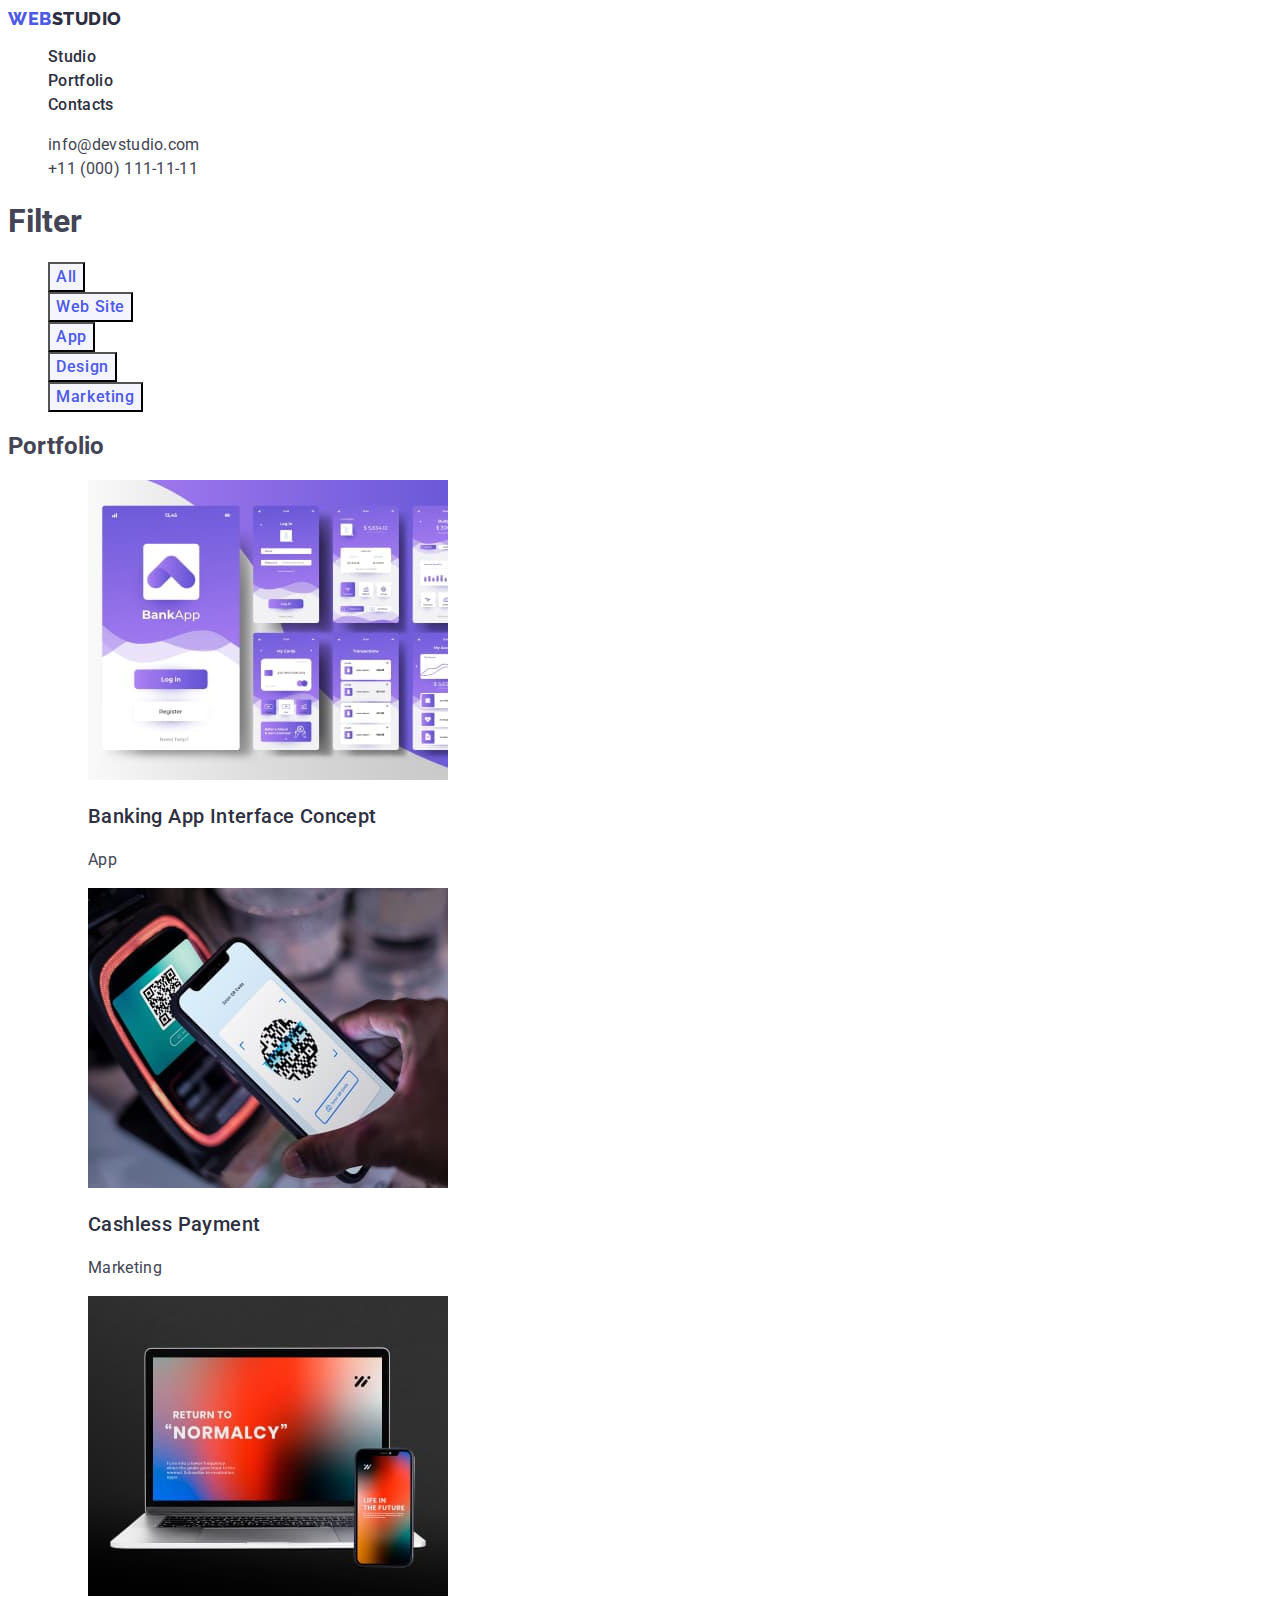
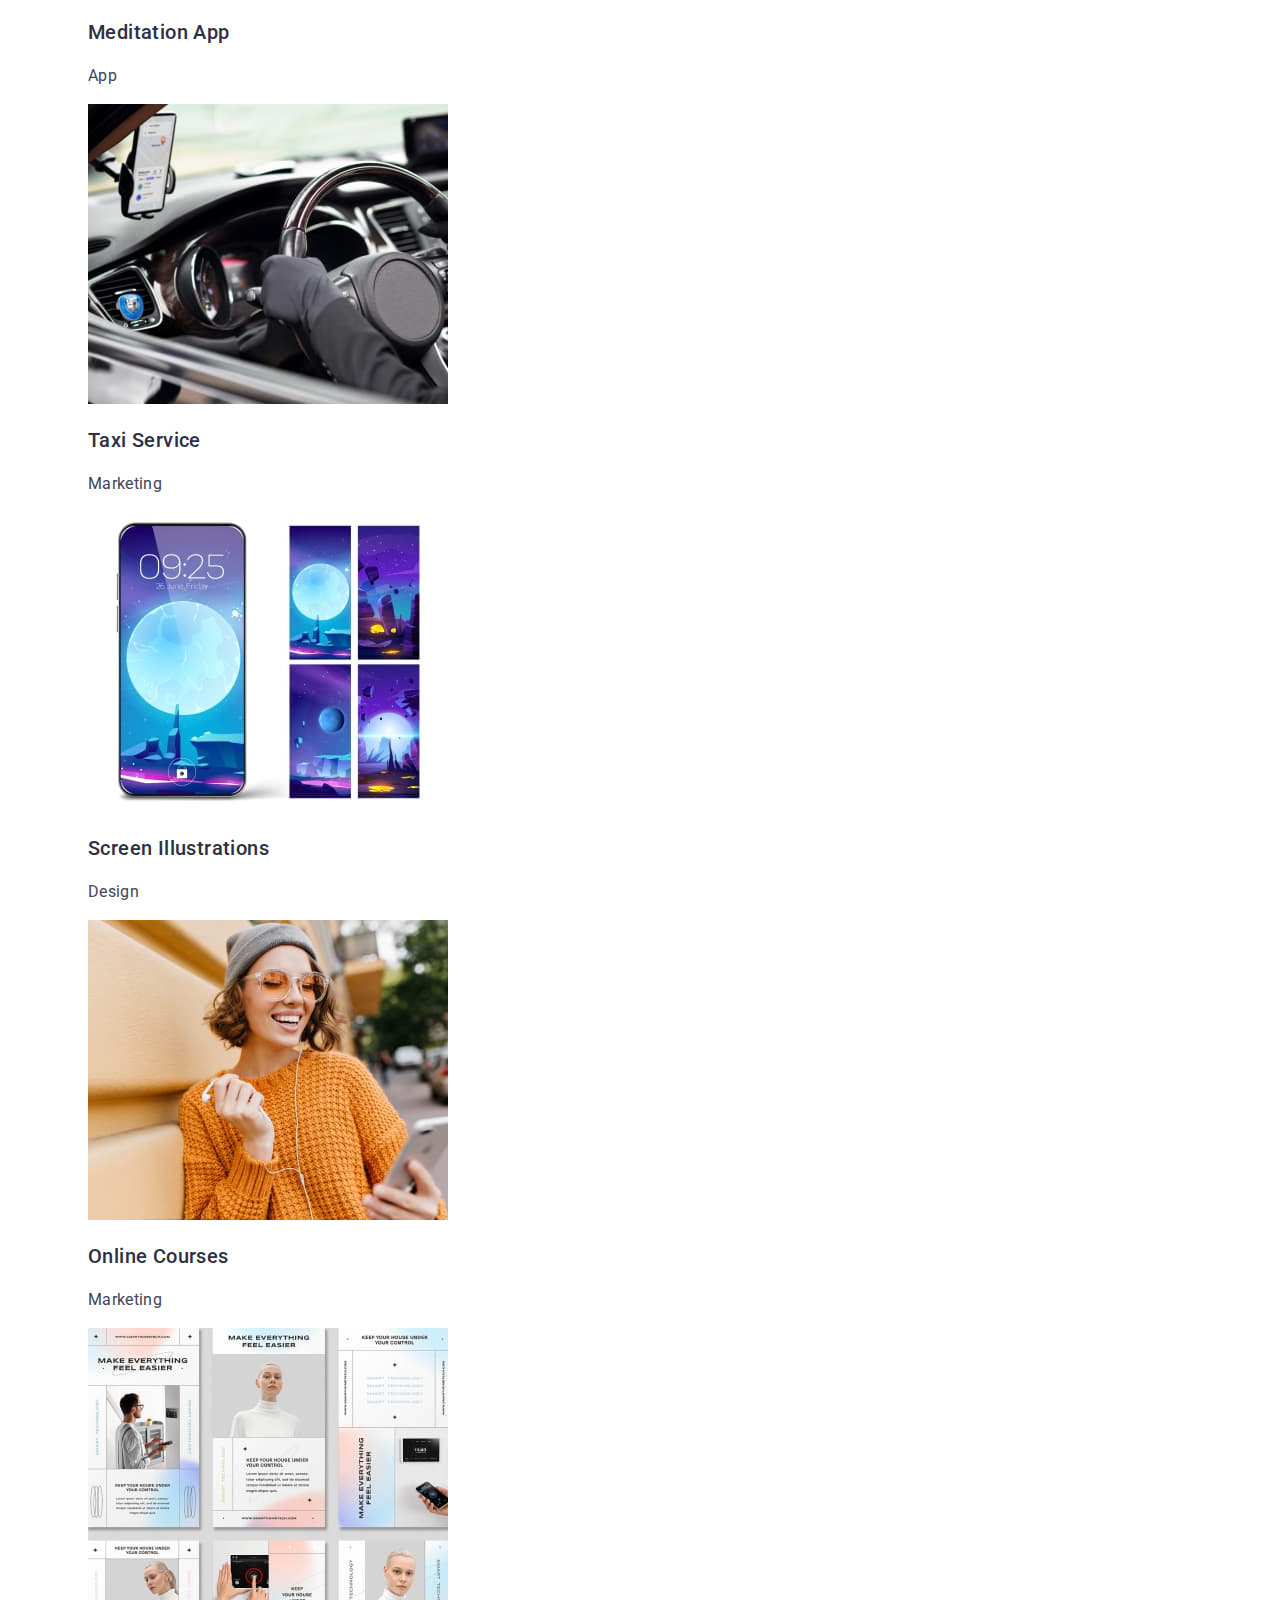
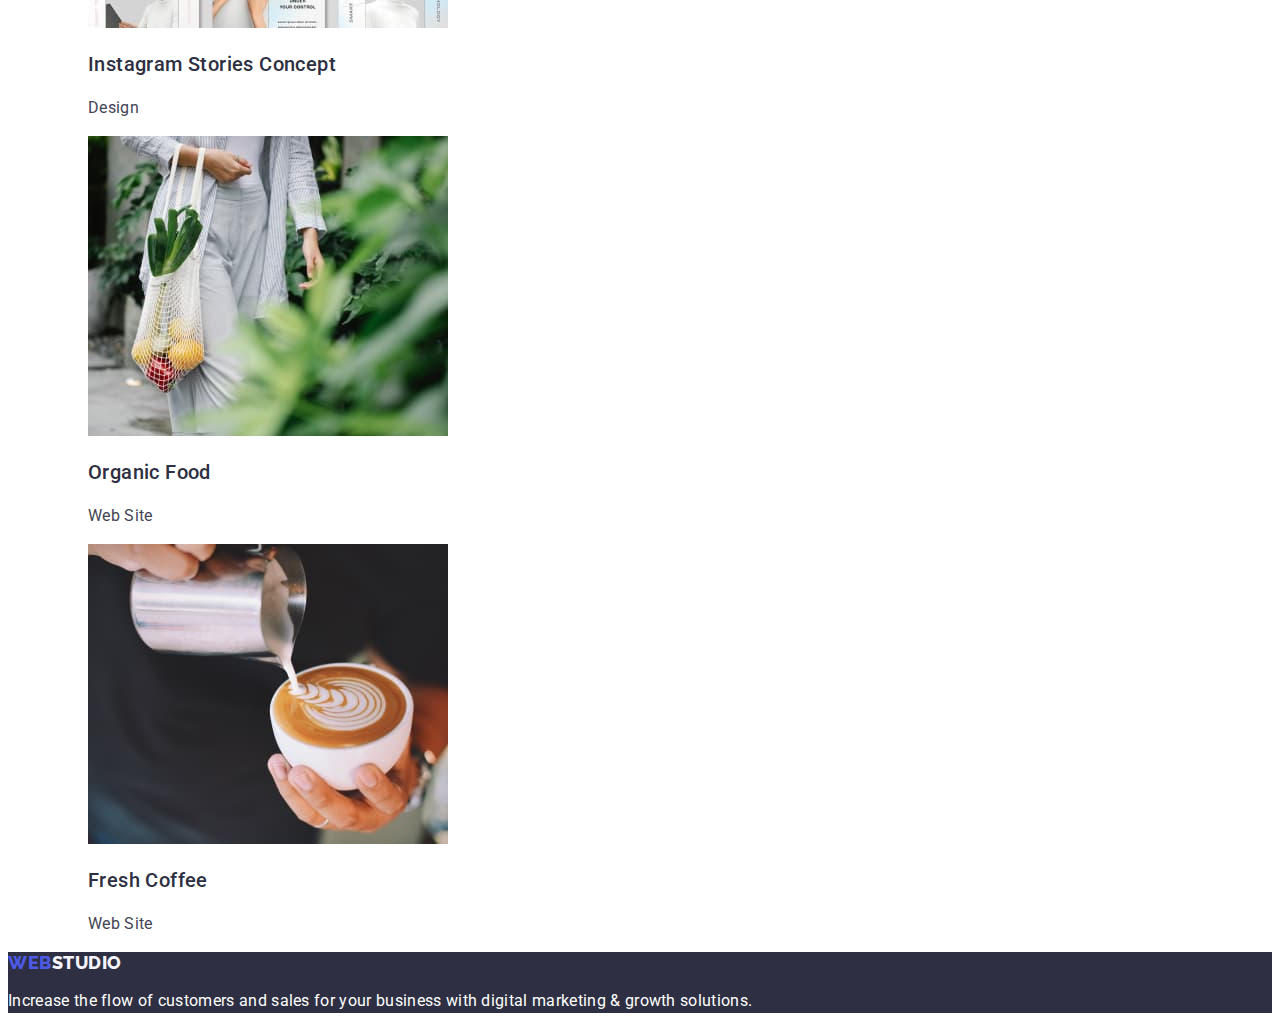
==== portfolio.html @ 5b0dedaa "2023.03.31-2" ====
<!DOCTYPE html>
<html lang="en">
  <head>
    <meta charset="UTF-8" />
    <meta http-equiv="X-UA-Compatible" content="IE=edge" />
    <meta name="viewport" content="width=device-width, initial-scale=1.0" />
    <link rel="preconnect" href="https://fonts.googleapis.com" />
    <link rel="preconnect" href="https://fonts.gstatic.com" crossorigin />
    <link
      href="https://fonts.googleapis.com/css2?family=Raleway:wght@800&family=Roboto:wght@400;500;700&display=swap"
      rel="stylesheet"
    />
    <title>Document</title>
    <link rel="stylesheet" href="./css/styles.css" />
  </head>
  <body>
    <header class="header">
      <nav class="header-nav">
        <a href="./index.html" class="logo-link"
          >Web<span class="hed">Studio</span></a
        >
        <ul class="nav list">
          <li class="nav-item">
            <a class="nav-link" href="./index.html">Studio</a>
          </li>
          <li class="nav-item">
            <a class="nav-link" href="./portfolio.html">Portfolio</a>
          </li>
          <li class="nav-item"><a class="nav-link" href="">Contacts</a></li>
        </ul>
      </nav>
      <address class="contact">
        <ul class="contact list">
          <li class="contact-item">
            <a class="contact-mail" href="mailto:info@devstudio.com"
              >info@devstudio.com</a
            >
          </li>
          <li class="contact-item">
            <a class="contact-tel" href="tel:+110001111111"
              >+11 (000) 111-11-11</a
            >
          </li>
        </ul>
      </address>
    </header>
    <main>
      <!-- Sections Filters -->
      <section class="filter">
        <h1>Filter</h1>
        <ul class="filter list">
          <li class="filter-item">
            <button class="filter-btn" type="button">All</button>
          </li>
          <li class="filter-item">
            <button class="filter-btn" type="button">Web Site</button>
          </li>
          <li class="filter-item">
            <button class="filter-btn" type="button">App</button>
          </li>
          <li class="filter-item">
            <button class="filter-btn" type="button">Design</button>
          </li>
          <li class="filter-item">
            <button class="filter-btn" type="button">Marketing</button>
          </li>
        </ul>
      </section>
      <!-- Portfolio -->
      <section class="pornfolio">
        <h2>Portfolio</h2>
        <ul class="portf list">
          <!-- Row1 -->
          <li class="row">
            <ul class="portf list">
              <li class="row-item">
                <img
                  class="row-pic"
                  src="./images/row1foto1.jpg"
                  alt="Banking App Interface Concept"
                  width="360"
                />
                <h3 class="row-caption">Banking App Interface Concept</h3>
                <p class="row-text">App</p>
              </li>
              <li class="row-item">
                <img
                  class="row-pic"
                  src="./images/row1foto2.jpg"
                  alt="Cashless Payment"
                  width="360"
                />
                <h3 class="row-caption">Cashless Payment</h3>
                <p class="row-text">Marketing</p>
              </li>
              <li class="row-item">
                <img
                  class="row-pic"
                  src="./images/row1foto3.jpg"
                  alt="Meditation App"
                  width="360"
                />
                <h3 class="row-caption">Meditation App</h3>
                <p class="row-text">App</p>
              </li>
            </ul>
          </li>
          <!-- Row2 -->
          <li class="row">
            <ul class="portf list">
              <li class="row-item">
                <img
                  class="row-pic"
                  src="./images/row2foto1.jpg"
                  alt="Taxi Service"
                  width="360"
                />
                <h3 class="row-caption">Taxi Service</h3>
                <p class="row-text">Marketing</p>
              </li>
              <li class="row-item">
                <img
                  class="row-pic"
                  src="./images/row2foto2.jpg"
                  alt="Screen Illustrations"
                  width="360"
                />
                <h3 class="row-caption">Screen Illustrations</h3>
                <p class="row-text">Design</p>
              </li>
              <li class="row-item">
                <img
                  class="row-pic"
                  src="./images/row2foto3.jpg"
                  alt="Online Courses"
                  width="360"
                />
                <h3 class="row-caption">Online Courses</h3>
                <p class="row-text">Marketing</p>
              </li>
            </ul>
          </li>
          <!-- Row3 -->
          <li class="row">
            <ul class="portf list">
              <li class="row-item">
                <img
                  class="row-pic"
                  src="./images/row3foto1.jpg"
                  alt="Instagram Stories Concept"
                  width="360"
                />
                <h3 class="row-caption">Instagram Stories Concept</h3>
                <p class="row-text">Design</p>
              </li>
              <li class="row-item">
                <img
                  class="row-pic"
                  src="./images/row3foto2.jpg"
                  alt="Organic Food"
                  width="360"
                />
                <h3 class="row-caption">Organic Food</h3>
                <p class="row-text">Web Site</p>
              </li>
              <li class="row-item">
                <img
                  class="row-pic"
                  src="./images/row3foto3.jpg"
                  alt="Fresh Coffee"
                  width="360"
                />
                <h3 class="row-caption">Fresh Coffee</h3>
                <p class="row-text">Web Site</p>
              </li>
            </ul>
          </li>
        </ul>
      </section>
    </main>
    <footer class="footer">
      <a href="./index.html" class="logo-link"
        >Web<span class="fot">Studio</span></a
      >
      <p class="foot-text">
        Increase the flow of customers and sales for your business with digital
        marketing & growth solutions.
      </p>
    </footer>
  </body>
</html>
---- css/styles.css ----
/* Basics */
:root {
  --color-iris: #4d5ae5;
  --color-ocean: #404bbf;
  --color-navy-blue: #2e2f42;
  --color-green: #31d0aa;
  --color-slate: #434455;
  --color-light-slate: #8e8f99;
  --color-cornflower: #e7e9fc;
  --color-cloud: #f4f4fd;
  --color-navy-blue-modal: #2e2f42;
  --color-grey: #2e2f42;
  --color-white: #ffffff;
  --color-dairy: #fcfcfc;
}
body {
  font-family: 'Roboto', 'Raleway', sans-serif;
  font-style: normal;
  color: var(--color-slate);
}
.list {
  list-style: none;
}
.logo-link {
  font-family: 'Raleway';
  font-weight: 800;
  font-size: 18px;
  line-height: 1.17;
  display: flex;
  align-items: center;
  letter-spacing: 0.03em;
  text-transform: uppercase;
  text-decoration: none;
  color: var(--color-iris);
}
.main-page {
}
/* Header */
.header {
}
.header-nav {
}
.hed {
  color: var(--color-navy-blue);
}
.nav {
}
.nav-item {
}
.nav-link {
  font-weight: 500;
  font-size: 16px;
  line-height: 1.5;
  letter-spacing: 0.02em;
  color: var(--color-navy-blue);
  text-decoration: none;
}
.nav-link:hover,
.nav-link:focus {
  color: var(--color-iris);
}
.contact {
}
.contact {
}
.contact-item {
}
.contact-mail {
  font-style: normal;
  font-weight: 400;
  font-size: 16px;
  line-height: 1.5;
  letter-spacing: 0.02em;
  color: var(--color-slate);
  text-decoration: none;
}
.contact-mail:hover,
.contact-mail:focus {
  color: var(--color-iris);
}
.contact-tel {
  font-style: normal;
  font-weight: 400;
  font-size: 16px;
  line-height: 1.5;
  letter-spacing: 0.02em;
  color: var(--color-slate);
  text-decoration: none;
}
.contact-tel:hover,
.contact-tel:focus {
  color: var(--color-ocean);
}
/* Hero section */
.hero {
  background: var(--color-grey);
}
.hero-title {
  font-weight: 700;
  font-size: 56px;
  line-height: 1.07;
  text-align: center;
  letter-spacing: 0.02em;
  color: var(--color-white);
}
.hero-btn {
  font-family: 'Roboto';
  font-weight: 500;
  font-size: 16px;
  line-height: 24px;
  display: flex;
  align-items: center;
  letter-spacing: 0.04em;
  background: var(--color-iris);
  color: var(--color-white);
  cursor: pointer;
}
.hero-btn:hover,
.hero-btn:focus {
  background: var(--color-ocean);
  color: var(--color-white);
}
/* Professional Sectoin */
.prof {
}
.prof-title {
}
.prof {
}
.prof-item {
}
.prof-caption {
  font-weight: 500;
  font-size: 20px;
  line-height: 1.2;
  letter-spacing: 0.02em;
  color: var(--color-grey);
}
.prof-text {
  font-weight: 400;
  font-size: 16px;
  line-height: 1.5;
  letter-spacing: 0.02em;
}
/* Product Sectiont */
.prod {
}
.prod-title {
  font-weight: 700;
  font-size: 36px;
  line-height: 1.11;
  text-align: center;
  letter-spacing: 0.02em;
  text-transform: capitalize;
  color: var(--color-grey);
}
.prod {
}
.prod-item {
}
.prod-pic {
}
/* Team Section */
.team {
  background: var(--color-cloud);
}
.team-title {
  font-weight: 700;
  font-size: 36px;
  line-height: 1.11;
  text-align: center;
  letter-spacing: 0.02em;
  text-transform: capitalize;
  color: var(--color-grey);
}
.team {
}
.team-item {
}
.team-pic {
}
.team-caption {
  font-weight: 500;
  font-size: 20px;
  line-height: 1.2;
  text-align: center;
  letter-spacing: 0.02em;
  color: var(--color-navy-blue);
}
.team-text {
  font-weight: 400;
  font-size: 16px;
  line-height: 1.5;
  text-align: center;
  letter-spacing: 0.02em;
}
/* Footer */
.footer {
  background: var(--color-navy-blue);
}
.fot {
  color: var(--color-cloud);
}
.foot-text {
  font-weight: 400;
  font-size: 16px;
  line-height: 1.5;
  letter-spacing: 0.02em;
  color: var(--color-white);
}
/* Filter */
.filter {
}
.filter {
}
.filter-item {
}
.filter-btn {
  font-family: 'Roboto';
  background: var(--color-cloud);
  font-weight: 500;
  font-size: 16px;
  line-height: 1.5;
  display: flex;
  align-items: center;
  text-align: center;
  letter-spacing: 0.04em;
  color: var(--color-iris);
  cursor: pointer;
}
.filter-btn:hover,
.filter-btn:focus {
  background: var(--color-ocean);
  color: var(--color-white);
}
/* Portfolio */
.pornfolio {
}
.portf {
}
.row {
}
.row-item {
}
.row-pic {
}
.row-caption {
  font-weight: 500;
  font-size: 20px;
  line-height: 1.2;
  letter-spacing: 0.02em;
  color: var(--color-grey);
}
.row-text {
  font-weight: 400;
  font-size: 16px;
  line-height: 1.5;
  letter-spacing: 0.02em;
  color: var(--color-slate);
}
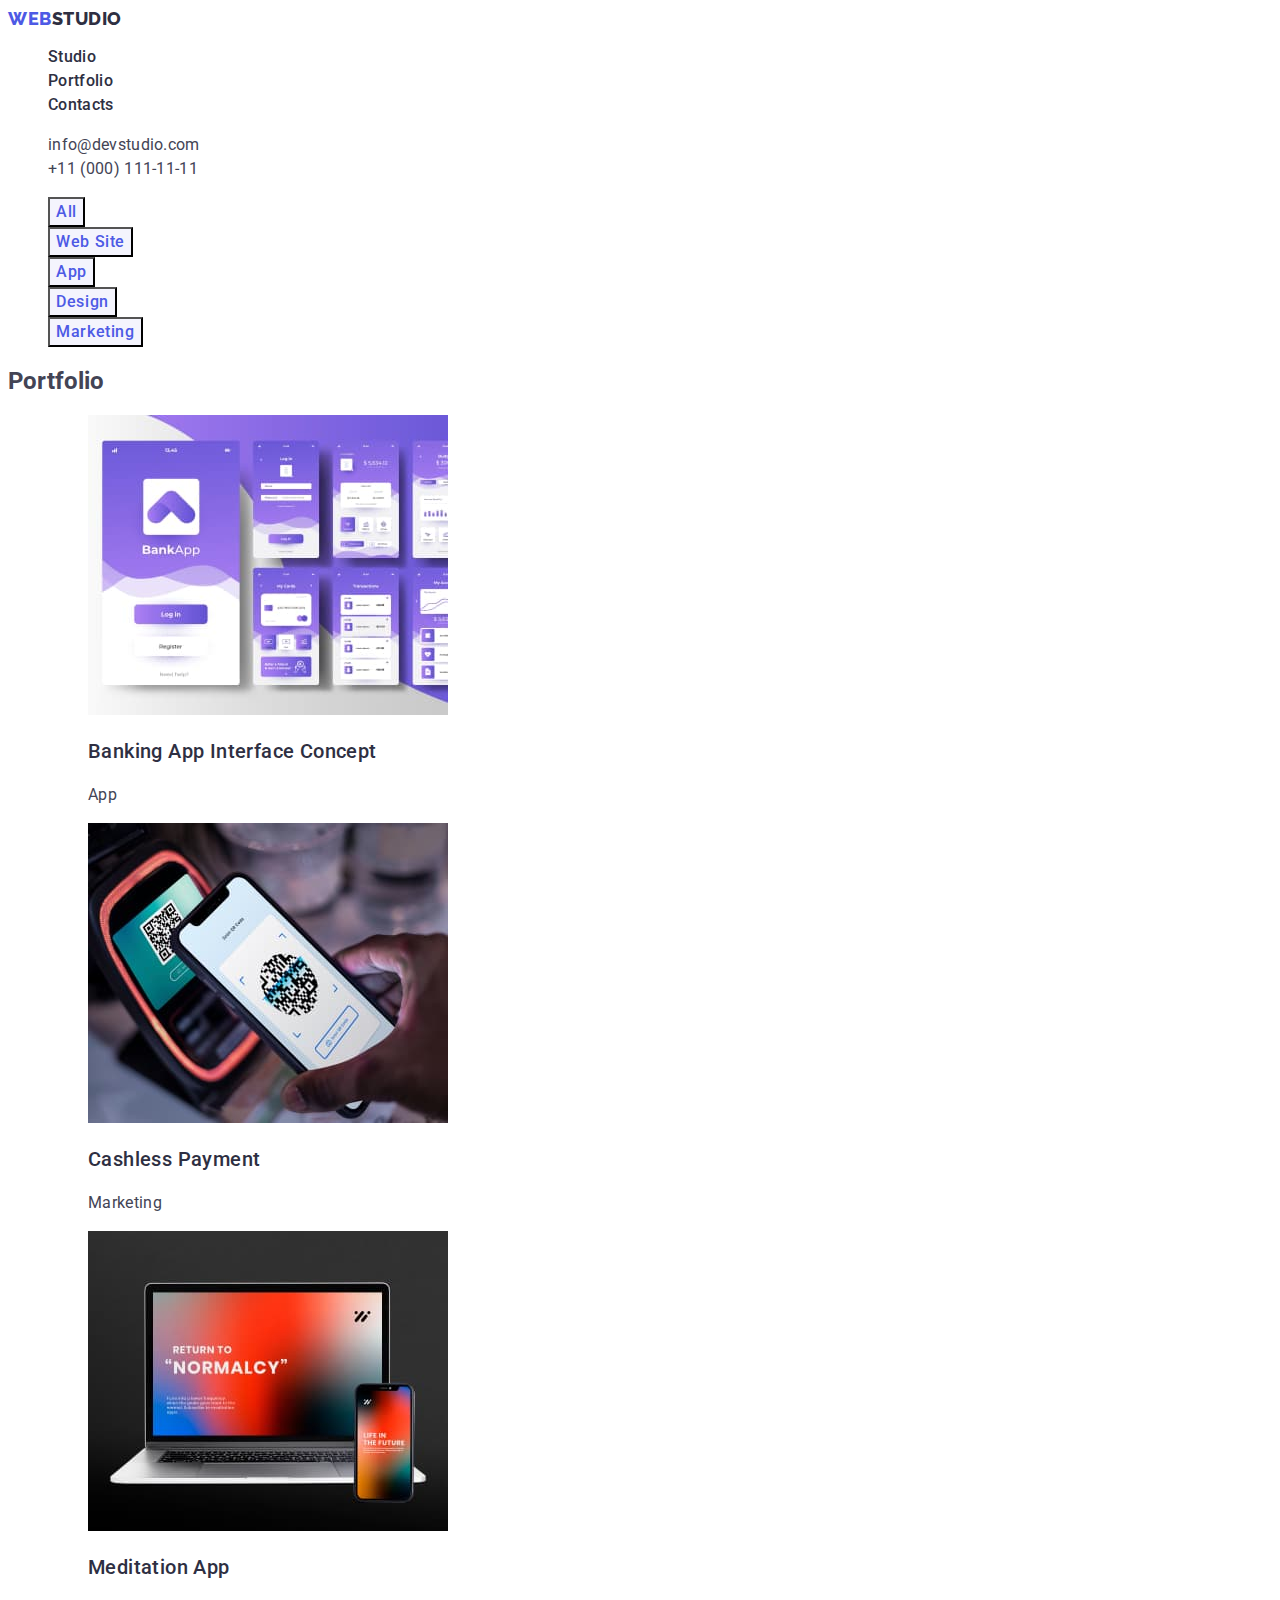
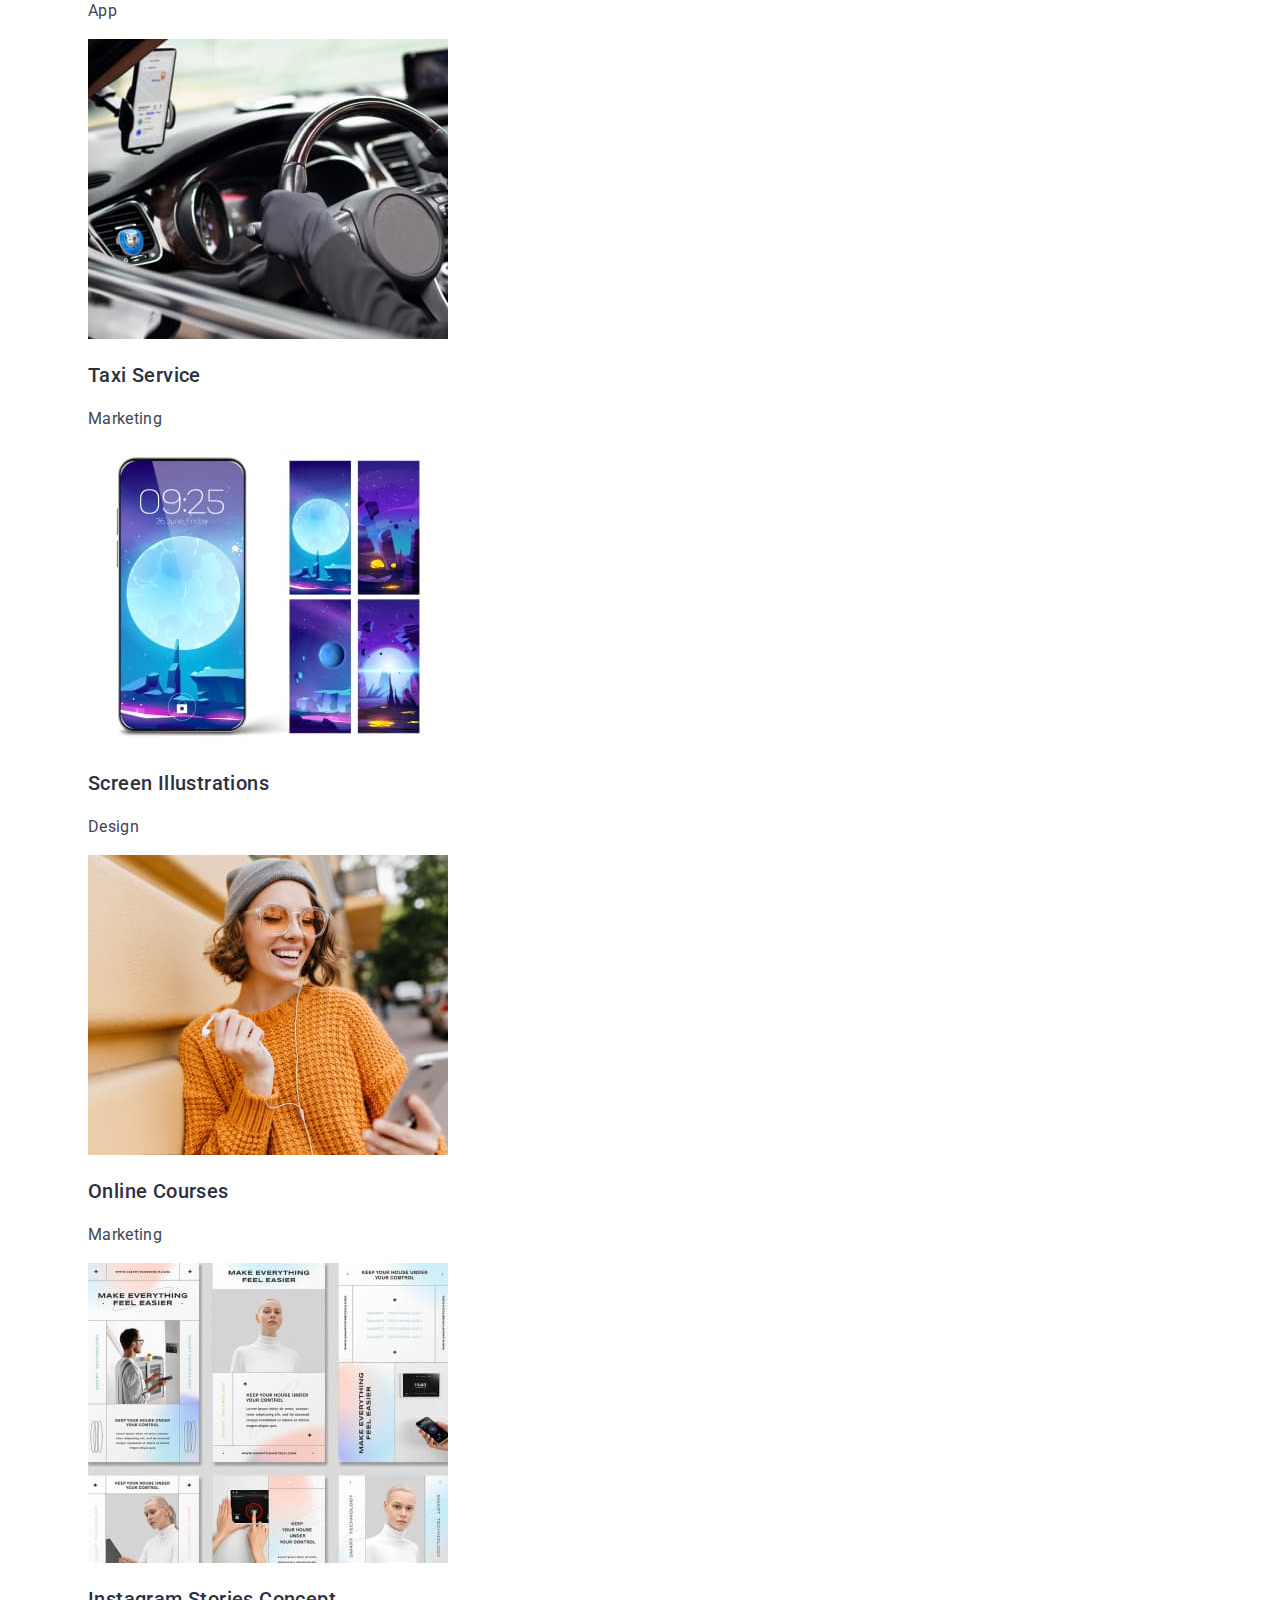
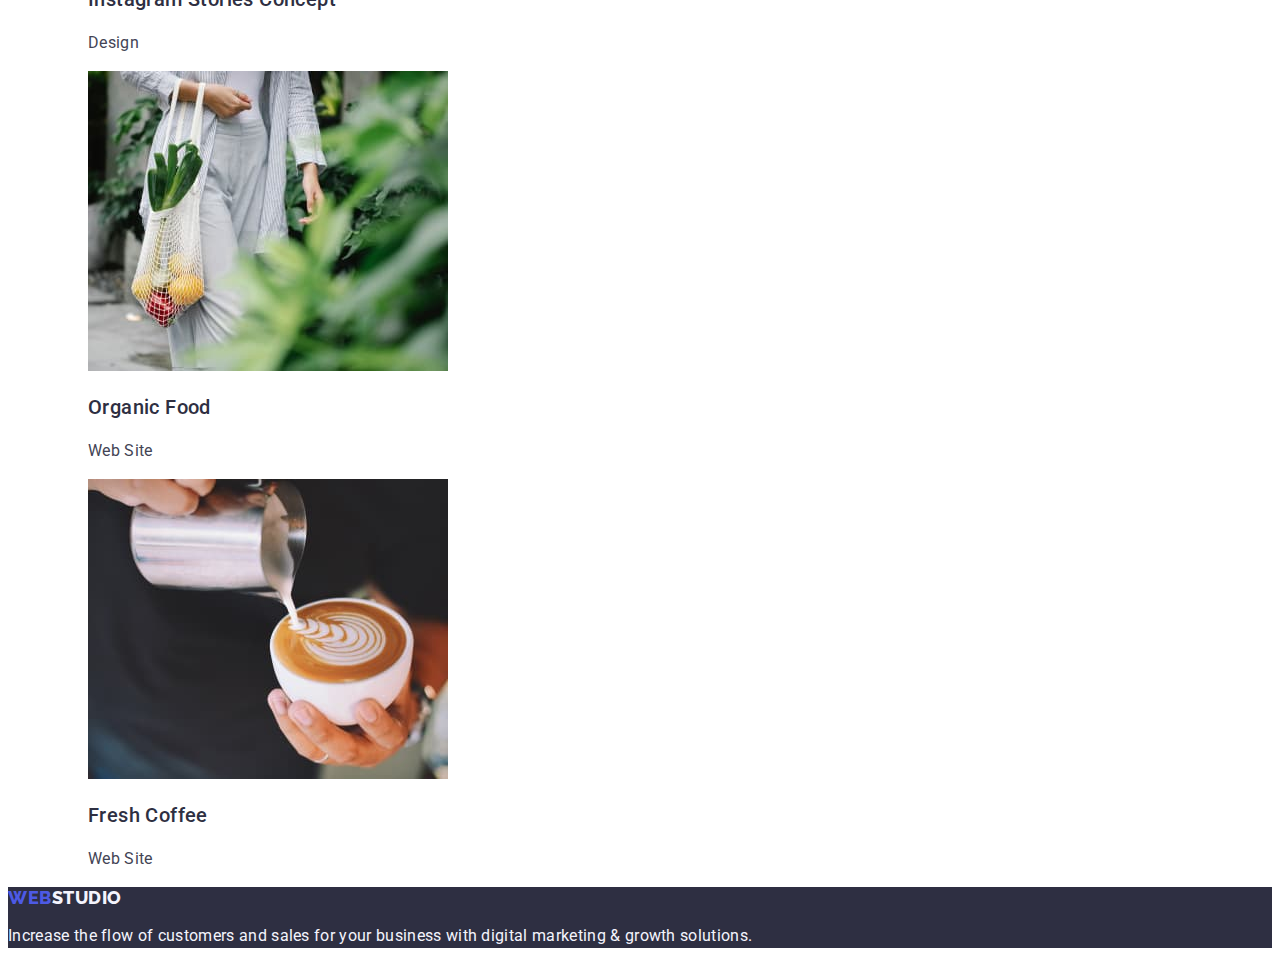
==== commit e76cc16f: "2023.03.31-4" ====
--- a/portfolio.html
+++ b/portfolio.html
@@ -16,28 +16,30 @@
   <body>
     <header class="header">
       <nav class="header-nav">
-        <a href="./index.html" class="logo-link"
+        <a href="./index.html" class="logo-brend link"
           >Web<span class="hed">Studio</span></a
         >
         <ul class="nav list">
           <li class="nav-item">
-            <a class="nav-link" href="./index.html">Studio</a>
+            <a class="nav-page link" href="./index.html">Studio</a>
           </li>
           <li class="nav-item">
-            <a class="nav-link" href="./portfolio.html">Portfolio</a>
+            <a class="nav-page link" href="./portfolio.html">Portfolio</a>
           </li>
-          <li class="nav-item"><a class="nav-link" href="">Contacts</a></li>
+          <li class="nav-item">
+            <a class="nav-page link" href="">Contacts</a>
+          </li>
         </ul>
       </nav>
       <address class="contact">
         <ul class="contact list">
           <li class="contact-item">
-            <a class="contact-mail" href="mailto:info@devstudio.com"
+            <a class="contact-nav link" href="mailto:info@devstudio.com"
               >info@devstudio.com</a
             >
           </li>
           <li class="contact-item">
-            <a class="contact-tel" href="tel:+110001111111"
+            <a class="contact-nav link" href="tel:+110001111111"
               >+11 (000) 111-11-11</a
             >
           </li>
@@ -47,7 +49,7 @@
     <main>
       <!-- Sections Filters -->
       <section class="filter">
-        <h1>Filter</h1>
+        <h1 hidden>Filter</h1>
         <ul class="filter list">
           <li class="filter-item">
             <button class="filter-btn" type="button">All</button>
@@ -179,7 +181,7 @@
       </section>
     </main>
     <footer class="footer">
-      <a href="./index.html" class="logo-link"
+      <a href="./index.html" class="logo-brend link"
         >Web<span class="fot">Studio</span></a
       >
       <p class="foot-text">
--- a/css/styles.css
+++ b/css/styles.css
@@ -12,86 +12,67 @@
   --color-grey: #2e2f42;
   --color-white: #ffffff;
   --color-dairy: #fcfcfc;
+  --font-family: 'Raleway', sans-serif;
+  --font-family: 'Roboto', sans-serif;
 }
 body {
-  font-family: 'Roboto', 'Raleway', sans-serif;
-  font-style: normal;
+  font-family: 'Roboto', sans-serif;
+  font-style: normal;
+  background-color: var(--color-white);
   color: var(--color-slate);
 }
 .list {
   list-style: none;
 }
-.logo-link {
+.link {
+  text-decoration: none;
+}
+.underline {
+  font-style: normal;
+}
+.logo-brend {
   font-family: 'Raleway';
+  font-style: normal;
   font-weight: 800;
   font-size: 18px;
   line-height: 1.17;
-  display: flex;
   align-items: center;
   letter-spacing: 0.03em;
+  display: flex;
   text-transform: uppercase;
-  text-decoration: none;
-  color: var(--color-iris);
-}
-.main-page {
-}
-/* Header */
-.header {
-}
-.header-nav {
+  color: var(--color-iris);
 }
 .hed {
   color: var(--color-navy-blue);
 }
-.nav {
-}
-.nav-item {
-}
-.nav-link {
-  font-weight: 500;
-  font-size: 16px;
-  line-height: 1.5;
-  letter-spacing: 0.02em;
-  color: var(--color-navy-blue);
-  text-decoration: none;
-}
-.nav-link:hover,
-.nav-link:focus {
-  color: var(--color-iris);
-}
-.contact {
-}
-.contact {
-}
-.contact-item {
-}
-.contact-mail {
-  font-style: normal;
-  font-weight: 400;
-  font-size: 16px;
-  line-height: 1.5;
-  letter-spacing: 0.02em;
-  color: var(--color-slate);
-  text-decoration: none;
-}
-.contact-mail:hover,
-.contact-mail:focus {
-  color: var(--color-iris);
-}
-.contact-tel {
-  font-style: normal;
-  font-weight: 400;
-  font-size: 16px;
-  line-height: 1.5;
-  letter-spacing: 0.02em;
-  color: var(--color-slate);
-  text-decoration: none;
-}
-.contact-tel:hover,
-.contact-tel:focus {
-  color: var(--color-ocean);
-}
-/* Hero section */
+.nav-page {
+  font-weight: 500;
+  font-size: 16px;
+  line-height: 1.5;
+  letter-spacing: 0.02em;
+  color: var(--color-navy-blue);
+}
+.nav-page:hover {
+  color: var(--color-ocean);
+}
+.nav-page:focus {
+  color: var(--color-ocean);
+}
+.contact-nav {
+  font-style: normal;
+  font-weight: 400;
+  font-size: 16px;
+  line-height: 1.5;
+  letter-spacing: 0.02em;
+  color: var(--color-slate);
+}
+.contact-nav:hover {
+  color: var(--color-ocean);
+}
+.contact-nav:focus {
+  color: var(--color-ocean);
+}
+/* S1 Hero section */
 .hero {
   background: var(--color-grey);
 }
@@ -104,11 +85,10 @@
   color: var(--color-white);
 }
 .hero-btn {
-  font-family: 'Roboto';
+  font-family: 'Roboto', sans-serif;
   font-weight: 500;
   font-size: 16px;
   line-height: 24px;
-  display: flex;
   align-items: center;
   letter-spacing: 0.04em;
   background: var(--color-iris);
@@ -120,29 +100,22 @@
   background: var(--color-ocean);
   color: var(--color-white);
 }
-/* Professional Sectoin */
-.prof {
-}
-.prof-title {
-}
-.prof {
-}
-.prof-item {
-}
+/* S2 Professional Sectoin */
 .prof-caption {
   font-weight: 500;
   font-size: 20px;
   line-height: 1.2;
   letter-spacing: 0.02em;
-  color: var(--color-grey);
+  color: var(--color-navy-blue);
 }
 .prof-text {
   font-weight: 400;
   font-size: 16px;
   line-height: 1.5;
   letter-spacing: 0.02em;
-}
-/* Product Sectiont */
+  color: var(--color-slate);
+}
+/* S3 Product Sectiont */
 .prod {
 }
 .prod-title {
@@ -154,13 +127,7 @@
   text-transform: capitalize;
   color: var(--color-grey);
 }
-.prod {
-}
-.prod-item {
-}
-.prod-pic {
-}
-/* Team Section */
+/* S4 Team Section */
 .team {
   background: var(--color-cloud);
 }
@@ -173,11 +140,8 @@
   text-transform: capitalize;
   color: var(--color-grey);
 }
-.team {
-}
 .team-item {
-}
-.team-pic {
+  background: var(--color-white);
 }
 .team-caption {
   font-weight: 500;
@@ -193,11 +157,24 @@
   line-height: 1.5;
   text-align: center;
   letter-spacing: 0.02em;
+  color: var(--color-slate);
 }
 /* Footer */
 .footer {
   background: var(--color-navy-blue);
 }
+.logo-brend {
+  font-family: 'Raleway';
+  font-style: normal;
+  font-weight: 800;
+  font-size: 18px;
+  line-height: 1.17;
+  align-items: center;
+  letter-spacing: 0.03em;
+  display: flex;
+  text-transform: uppercase;
+  color: var(--color-iris);
+}
 .fot {
   color: var(--color-cloud);
 }
@@ -206,14 +183,12 @@
   font-size: 16px;
   line-height: 1.5;
   letter-spacing: 0.02em;
-  color: var(--color-white);
-}
-/* Filter */
-.filter {
-}
-.filter {
-}
-.filter-item {
+  color: var(--color-cloud);
+}
+/* /* Page Portfolio  */
+/* Heder  */
+body {
+  counter-reset: var(--color-slate);
 }
 .filter-btn {
   font-family: 'Roboto';
@@ -228,6 +203,27 @@
   color: var(--color-iris);
   cursor: pointer;
 }
+.hed {
+  color: var(--color-navy-blue);
+  /* Page Section */
+}
+.filter {
+}
+.filter-item {
+}
+.filter-btn {
+  font-family: 'Roboto';
+  background: var(--color-cloud);
+  font-weight: 500;
+  font-size: 16px;
+  line-height: 1.5;
+  display: flex;
+  align-items: center;
+  text-align: center;
+  letter-spacing: 0.04em;
+  color: var(--color-iris);
+  cursor: pointer;
+}
 .filter-btn:hover,
 .filter-btn:focus {
   background: var(--color-ocean);
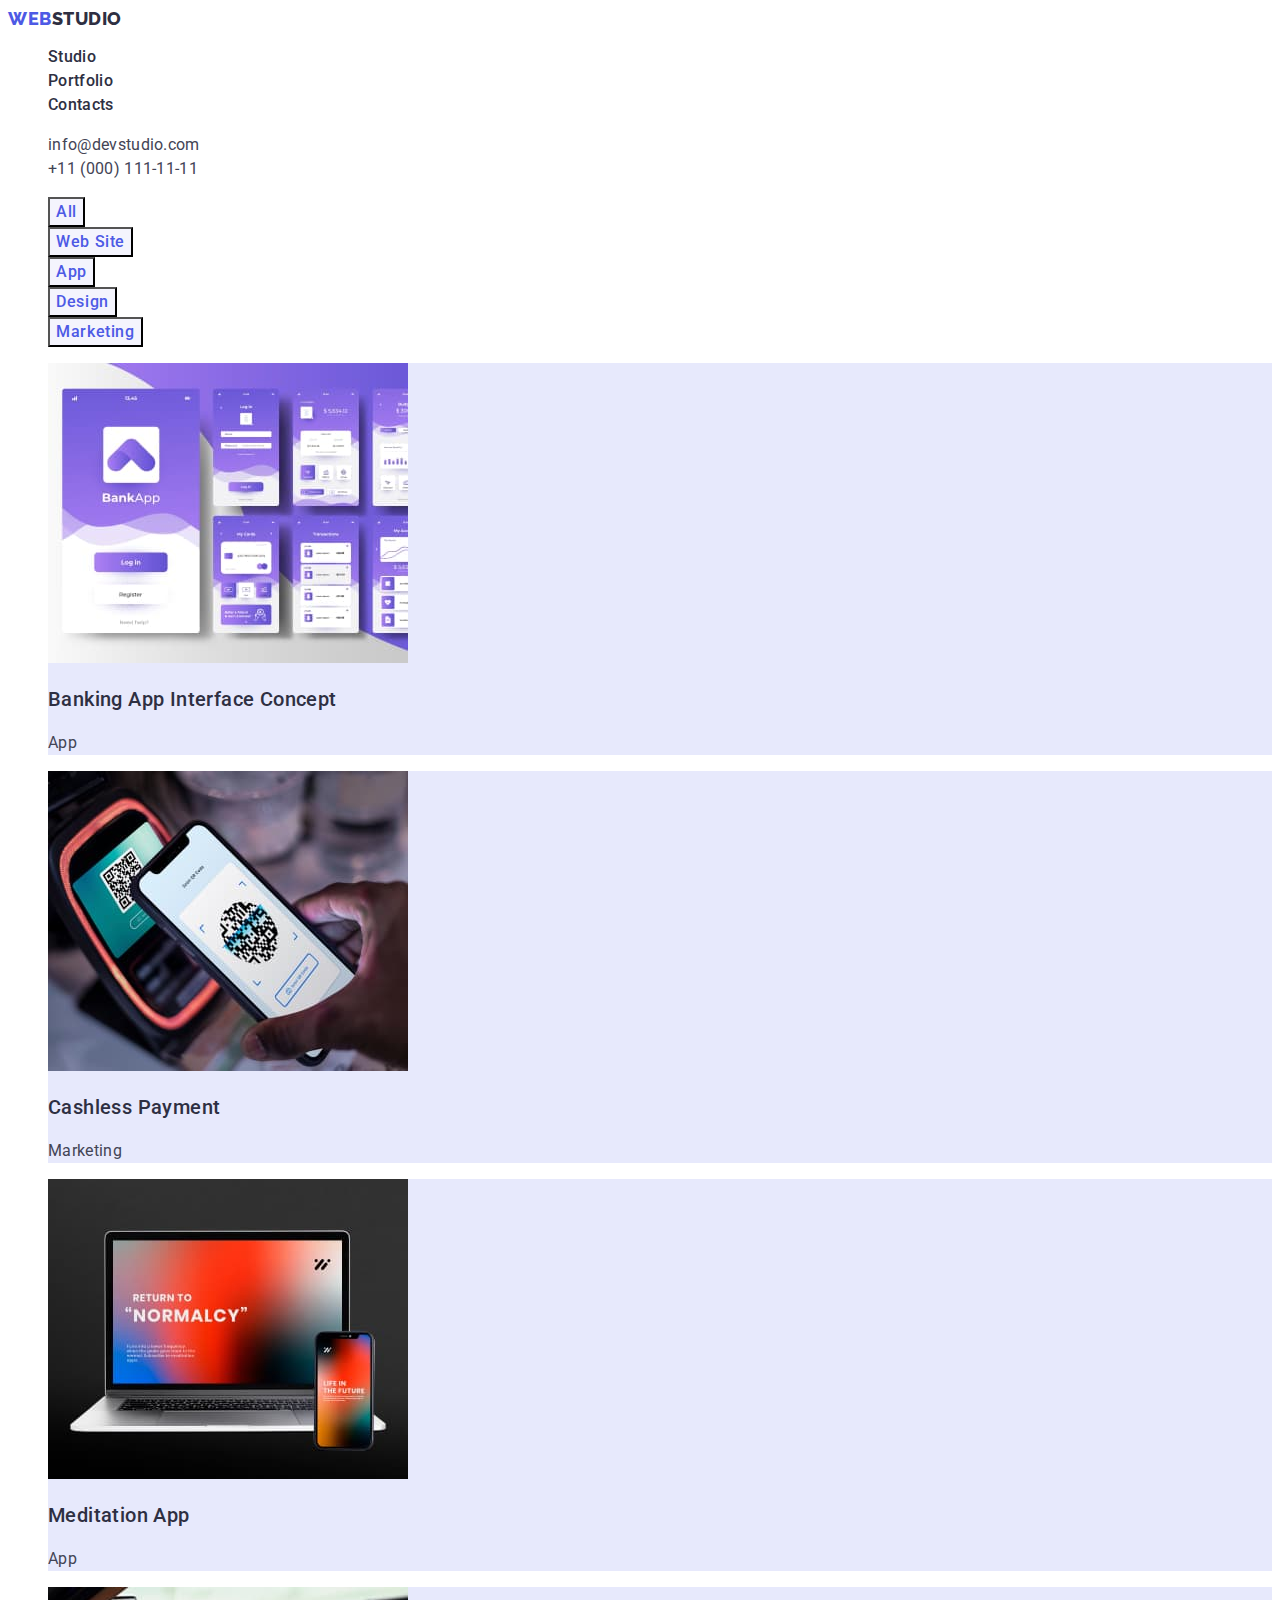
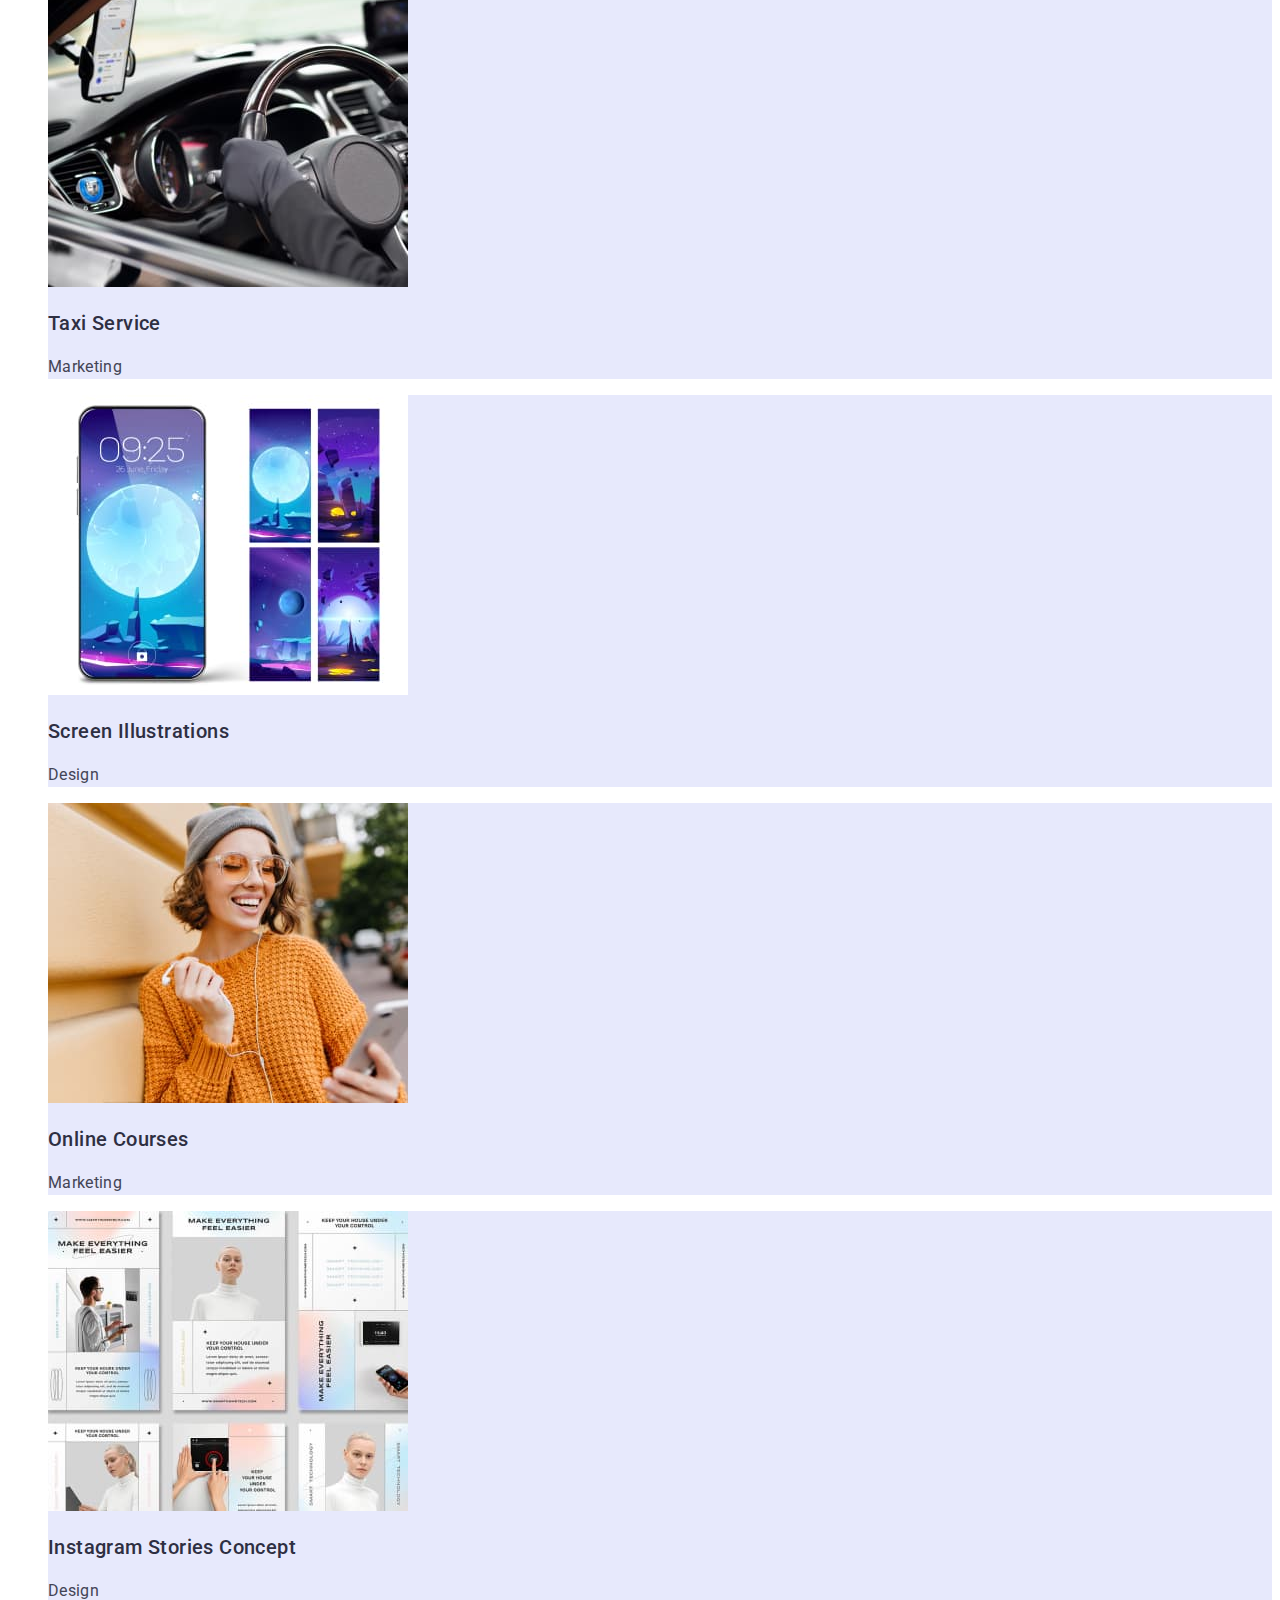
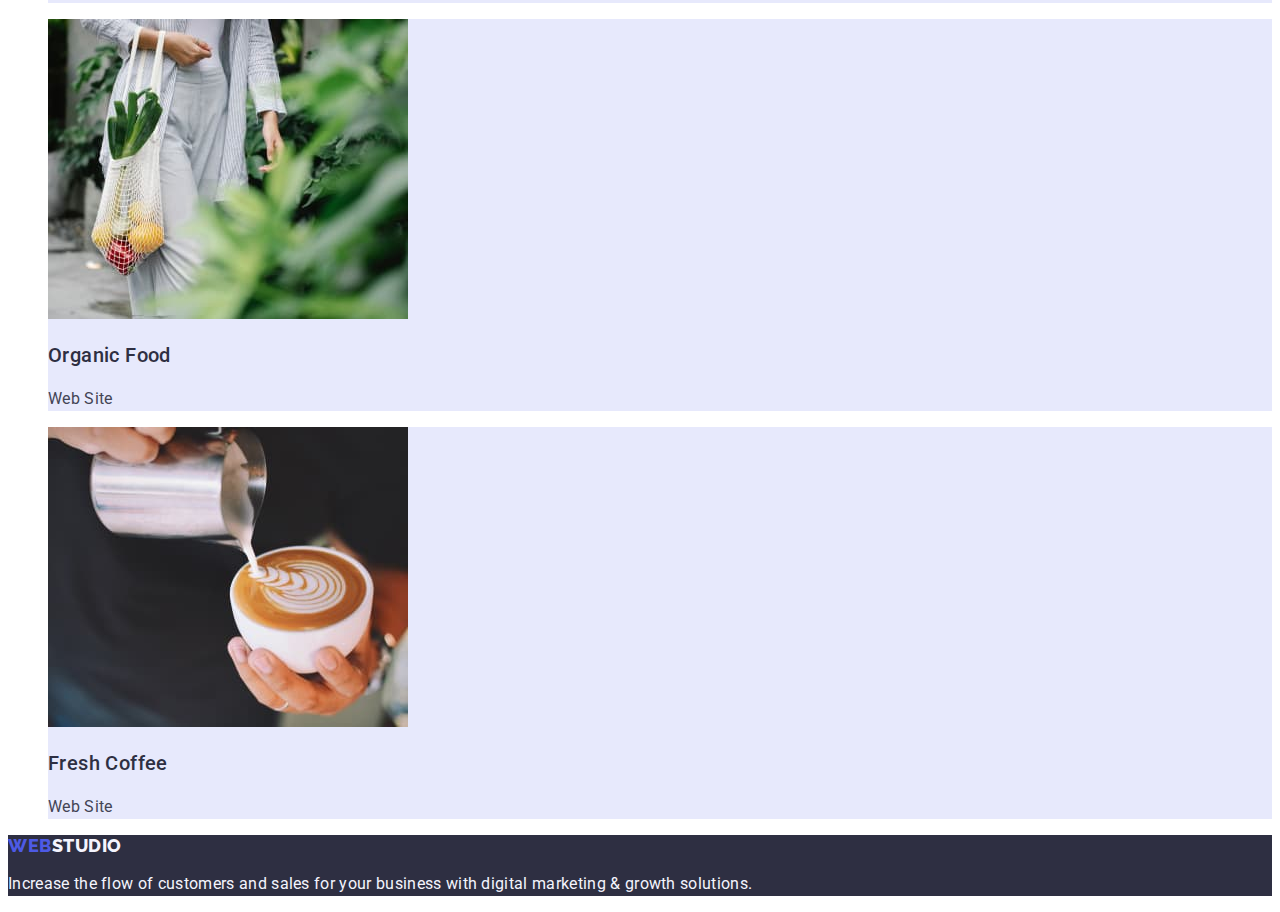
==== commit 15f71465: "2023.03.31-5" ====
--- a/portfolio.html
+++ b/portfolio.html
@@ -47,8 +47,9 @@
       </address>
     </header>
     <main>
-      <!-- Sections Filters -->
-      <section class="filter">
+      <!-- Sections Main -->
+      <section class="main">
+        <!--Filter Section -->
         <h1 hidden>Filter</h1>
         <ul class="filter list">
           <li class="filter-item">
@@ -67,115 +68,98 @@
             <button class="filter-btn" type="button">Marketing</button>
           </li>
         </ul>
-      </section>
-      <!-- Portfolio -->
-      <section class="pornfolio">
-        <h2>Portfolio</h2>
+        <!-- Portfolio Section -->
+        <h2 hidden>Portfolio</h2>
         <ul class="portf list">
-          <!-- Row1 -->
-          <li class="row">
-            <ul class="portf list">
-              <li class="row-item">
-                <img
-                  class="row-pic"
-                  src="./images/row1foto1.jpg"
-                  alt="Banking App Interface Concept"
-                  width="360"
-                />
-                <h3 class="row-caption">Banking App Interface Concept</h3>
-                <p class="row-text">App</p>
-              </li>
-              <li class="row-item">
-                <img
-                  class="row-pic"
-                  src="./images/row1foto2.jpg"
-                  alt="Cashless Payment"
-                  width="360"
-                />
-                <h3 class="row-caption">Cashless Payment</h3>
-                <p class="row-text">Marketing</p>
-              </li>
-              <li class="row-item">
-                <img
-                  class="row-pic"
-                  src="./images/row1foto3.jpg"
-                  alt="Meditation App"
-                  width="360"
-                />
-                <h3 class="row-caption">Meditation App</h3>
-                <p class="row-text">App</p>
-              </li>
-            </ul>
+          <li class="row-item">
+            <img
+              class="row-pic"
+              src="./images/row1foto1.jpg"
+              alt="Banking App Interface Concept"
+              width="360"
+            />
+            <h3 class="row-caption">Banking App Interface Concept</h3>
+            <p class="row-text">App</p>
           </li>
-          <!-- Row2 -->
-          <li class="row">
-            <ul class="portf list">
-              <li class="row-item">
-                <img
-                  class="row-pic"
-                  src="./images/row2foto1.jpg"
-                  alt="Taxi Service"
-                  width="360"
-                />
-                <h3 class="row-caption">Taxi Service</h3>
-                <p class="row-text">Marketing</p>
-              </li>
-              <li class="row-item">
-                <img
-                  class="row-pic"
-                  src="./images/row2foto2.jpg"
-                  alt="Screen Illustrations"
-                  width="360"
-                />
-                <h3 class="row-caption">Screen Illustrations</h3>
-                <p class="row-text">Design</p>
-              </li>
-              <li class="row-item">
-                <img
-                  class="row-pic"
-                  src="./images/row2foto3.jpg"
-                  alt="Online Courses"
-                  width="360"
-                />
-                <h3 class="row-caption">Online Courses</h3>
-                <p class="row-text">Marketing</p>
-              </li>
-            </ul>
+          <li class="row-item">
+            <img
+              class="row-pic"
+              src="./images/row1foto2.jpg"
+              alt="Cashless Payment"
+              width="360"
+            />
+            <h3 class="row-caption">Cashless Payment</h3>
+            <p class="row-text">Marketing</p>
           </li>
-          <!-- Row3 -->
-          <li class="row">
-            <ul class="portf list">
-              <li class="row-item">
-                <img
-                  class="row-pic"
-                  src="./images/row3foto1.jpg"
-                  alt="Instagram Stories Concept"
-                  width="360"
-                />
-                <h3 class="row-caption">Instagram Stories Concept</h3>
-                <p class="row-text">Design</p>
-              </li>
-              <li class="row-item">
-                <img
-                  class="row-pic"
-                  src="./images/row3foto2.jpg"
-                  alt="Organic Food"
-                  width="360"
-                />
-                <h3 class="row-caption">Organic Food</h3>
-                <p class="row-text">Web Site</p>
-              </li>
-              <li class="row-item">
-                <img
-                  class="row-pic"
-                  src="./images/row3foto3.jpg"
-                  alt="Fresh Coffee"
-                  width="360"
-                />
-                <h3 class="row-caption">Fresh Coffee</h3>
-                <p class="row-text">Web Site</p>
-              </li>
-            </ul>
+          <li class="row-item">
+            <img
+              class="row-pic"
+              src="./images/row1foto3.jpg"
+              alt="Meditation App"
+              width="360"
+            />
+            <h3 class="row-caption">Meditation App</h3>
+            <p class="row-text">App</p>
+          </li>
+          <li class="row-item">
+            <img
+              class="row-pic"
+              src="./images/row2foto1.jpg"
+              alt="Taxi Service"
+              width="360"
+            />
+            <h3 class="row-caption">Taxi Service</h3>
+            <p class="row-text">Marketing</p>
+          </li>
+          <li class="row-item">
+            <img
+              class="row-pic"
+              src="./images/row2foto2.jpg"
+              alt="Screen Illustrations"
+              width="360"
+            />
+            <h3 class="row-caption">Screen Illustrations</h3>
+            <p class="row-text">Design</p>
+          </li>
+          <li class="row-item">
+            <img
+              class="row-pic"
+              src="./images/row2foto3.jpg"
+              alt="Online Courses"
+              width="360"
+            />
+            <h3 class="row-caption">Online Courses</h3>
+            <p class="row-text">Marketing</p>
+          </li>
+          <li class="row-item">
+            <img
+              class="row-pic"
+              src="./images/row3foto1.jpg"
+              alt="Instagram Stories Concept"
+              width="360"
+            />
+            <h3 class="row-caption">Instagram Stories Concept</h3>
+            <p class="row-text">Design</p>
+          </li>
+          <li class="row-item">
+            <img
+              class="row-pic"
+              src="./images/row3foto2.jpg"
+              alt="Organic Food"
+              width="360"
+            />
+            <h3 class="row-caption">Organic Food</h3>
+            <p class="row-text">Web Site</p>
+          </li>
+          <li class="row-item">
+            <img
+              class="row-pic"
+              src="./images/row3foto3.jpg"
+              alt="Fresh Coffee"
+              width="360"
+            />
+            <h3 class="row-caption">Fresh Coffee</h3>
+            <p class="row-text">Web Site</p>
           </li>
         </ul>
       </section>
--- a/css/styles.css
+++ b/css/styles.css
@@ -27,9 +27,6 @@
 .link {
   text-decoration: none;
 }
-.underline {
-  font-style: normal;
-}
 .logo-brend {
   font-family: 'Raleway';
   font-style: normal;
@@ -58,6 +55,9 @@
 .nav-page:focus {
   color: var(--color-ocean);
 }
+.contact {
+  font-style: normal;
+}
 .contact-nav {
   font-style: normal;
   font-weight: 400;
@@ -185,13 +185,14 @@
   letter-spacing: 0.02em;
   color: var(--color-cloud);
 }
-/* /* Page Portfolio  */
+/* Page Portfolio  */
 /* Heder  */
 body {
   counter-reset: var(--color-slate);
 }
+/* Filter Section */
 .filter-btn {
-  font-family: 'Roboto';
+  font-family: 'Roboto', sans-serif;
   background: var(--color-cloud);
   font-weight: 500;
   font-size: 16px;
@@ -203,49 +204,21 @@
   color: var(--color-iris);
   cursor: pointer;
 }
-.hed {
-  color: var(--color-navy-blue);
-  /* Page Section */
-}
-.filter {
-}
-.filter-item {
-}
-.filter-btn {
-  font-family: 'Roboto';
-  background: var(--color-cloud);
-  font-weight: 500;
-  font-size: 16px;
-  line-height: 1.5;
-  display: flex;
-  align-items: center;
-  text-align: center;
-  letter-spacing: 0.04em;
-  color: var(--color-iris);
-  cursor: pointer;
-}
 .filter-btn:hover,
 .filter-btn:focus {
   background: var(--color-ocean);
   color: var(--color-white);
 }
-/* Portfolio */
-.pornfolio {
-}
-.portf {
-}
-.row {
-}
+/* Portfolio Section*/
 .row-item {
-}
-.row-pic {
+  background: #e7e9fc;
 }
 .row-caption {
   font-weight: 500;
   font-size: 20px;
   line-height: 1.2;
   letter-spacing: 0.02em;
-  color: var(--color-grey);
+  color: var(--color-navy-blue);
 }
 .row-text {
   font-weight: 400;
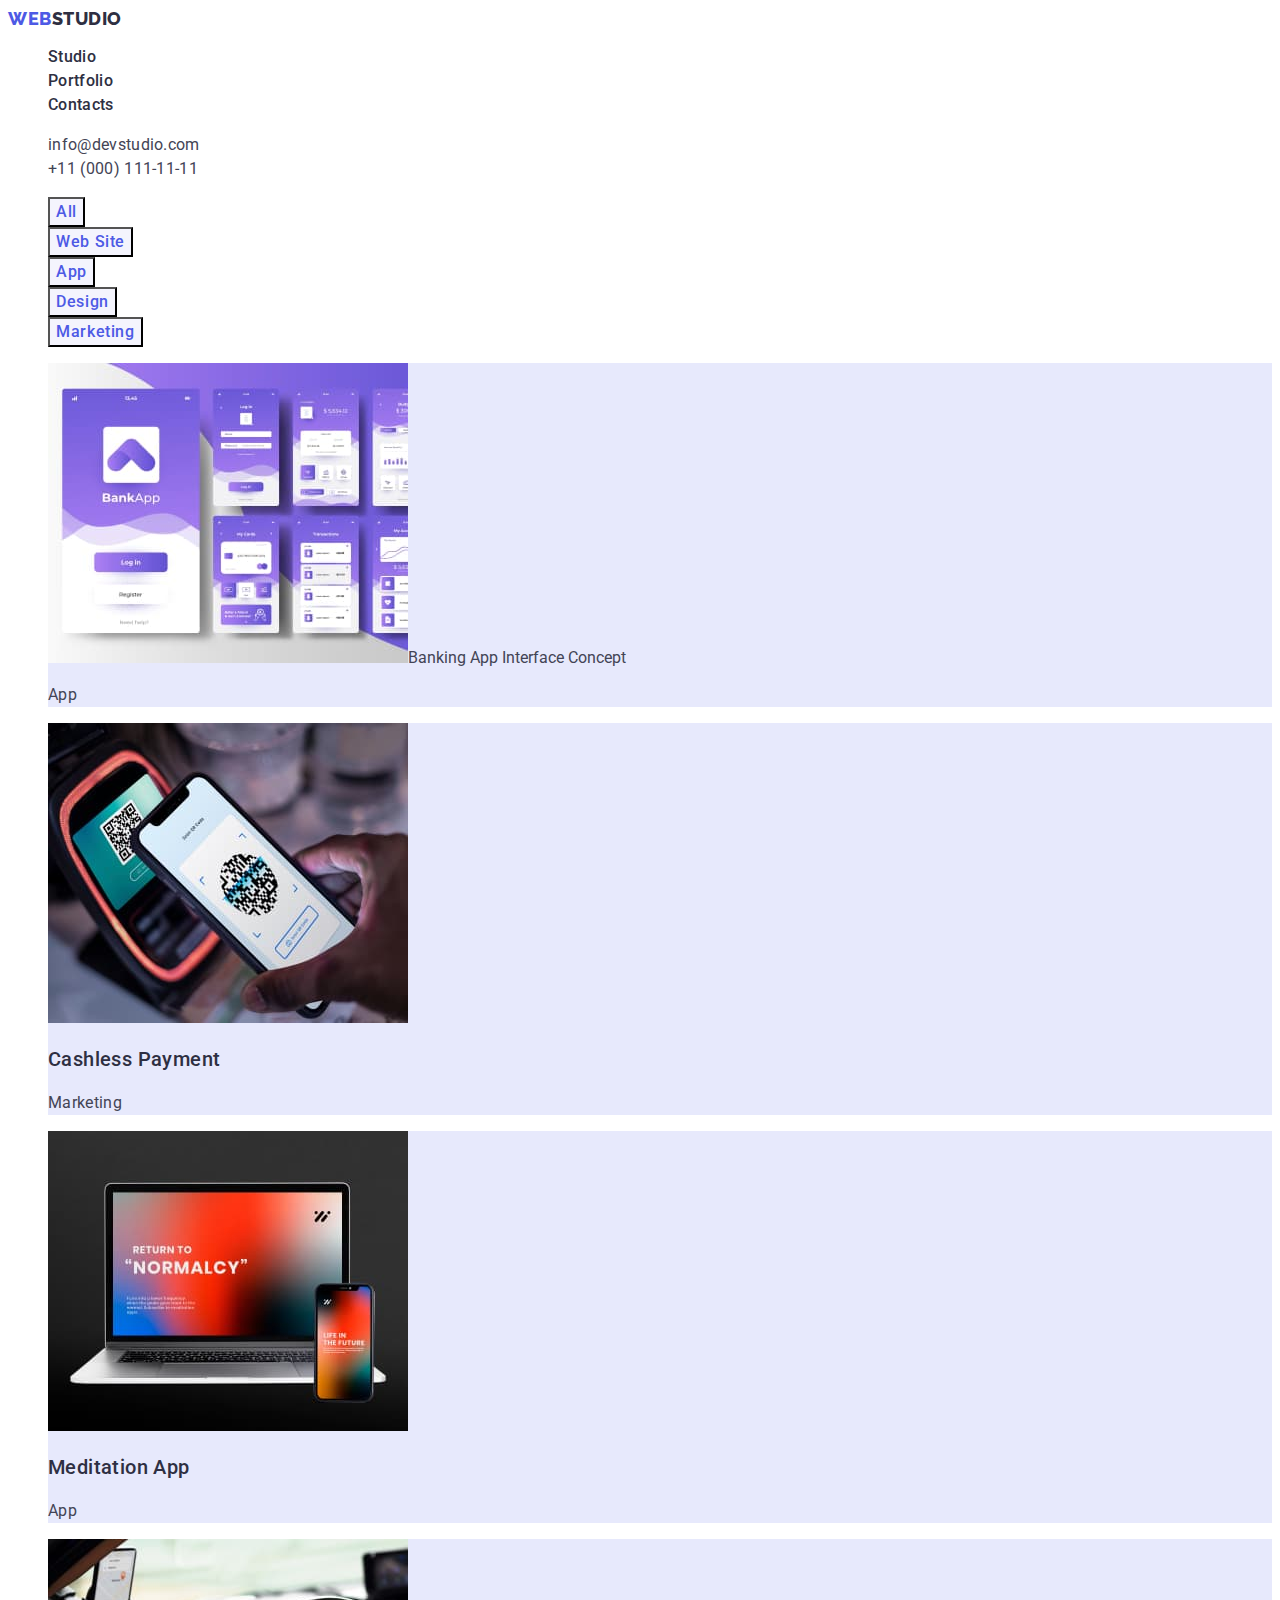
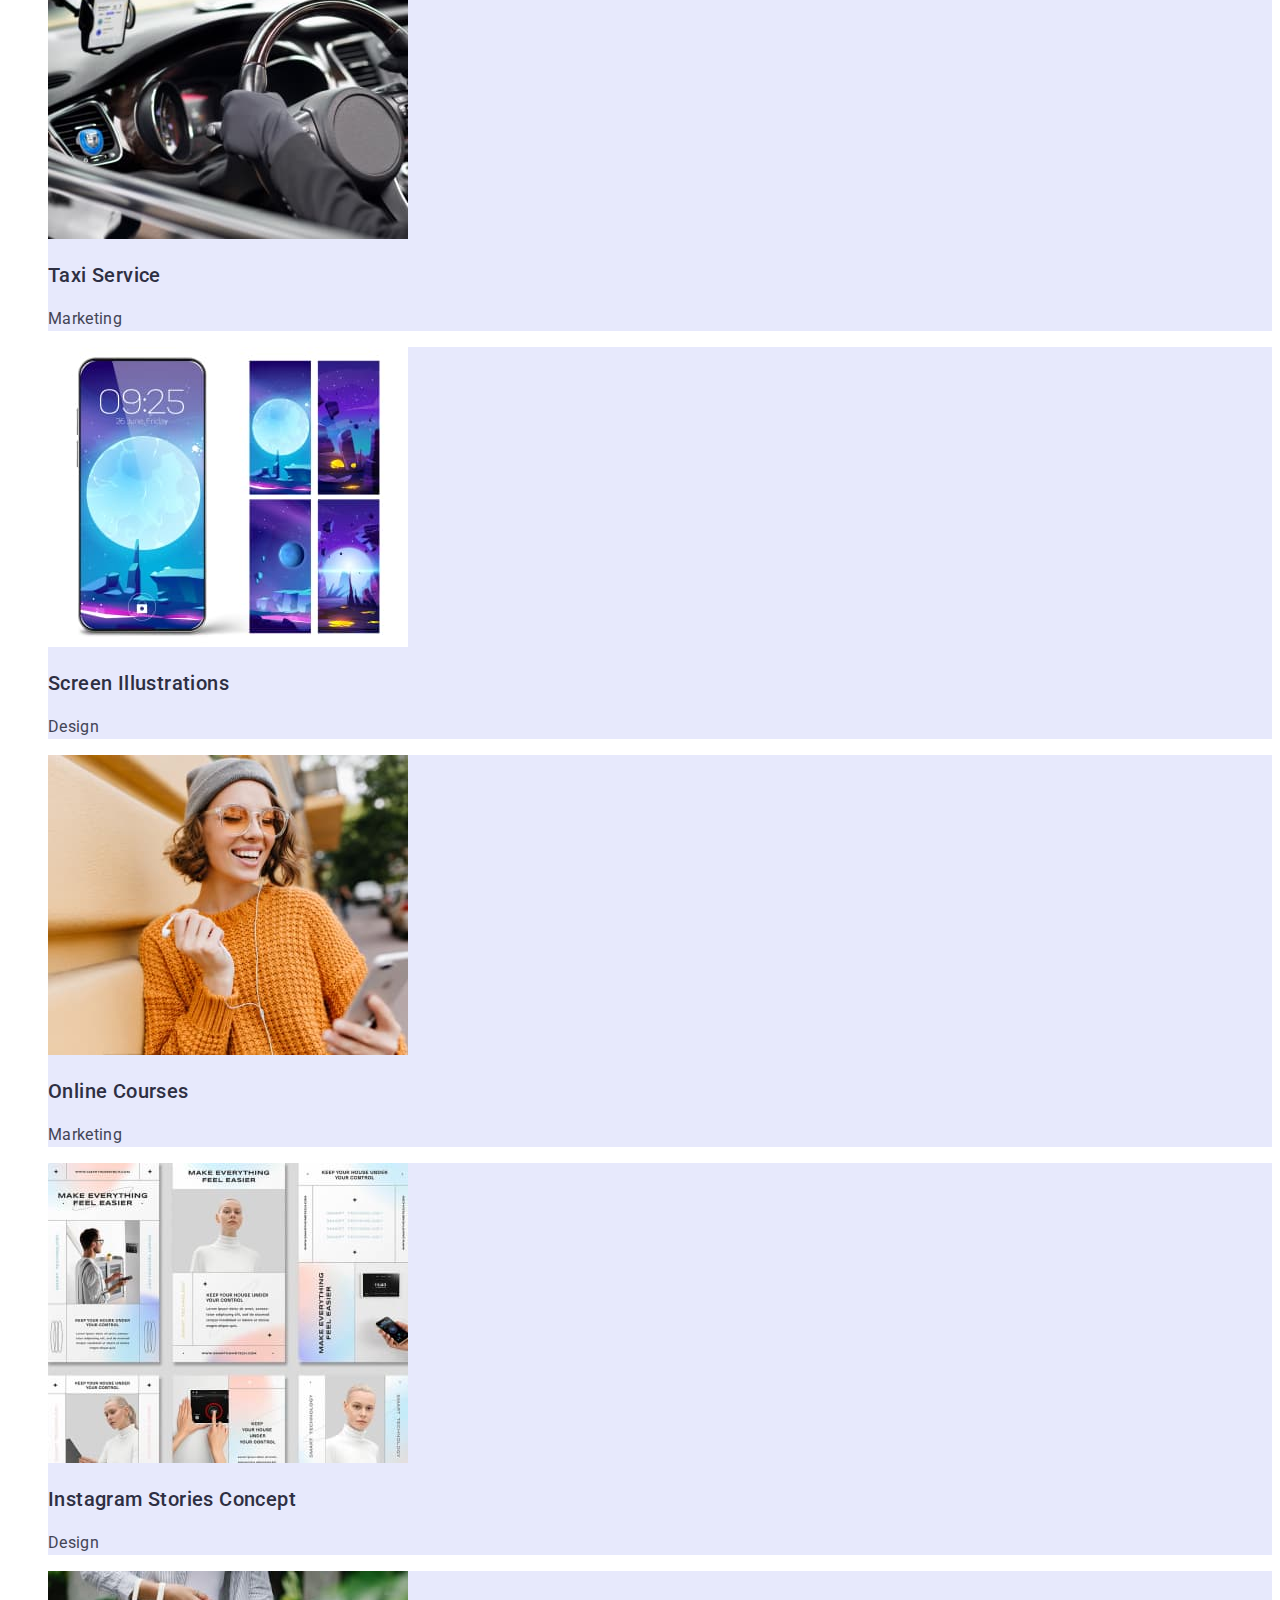
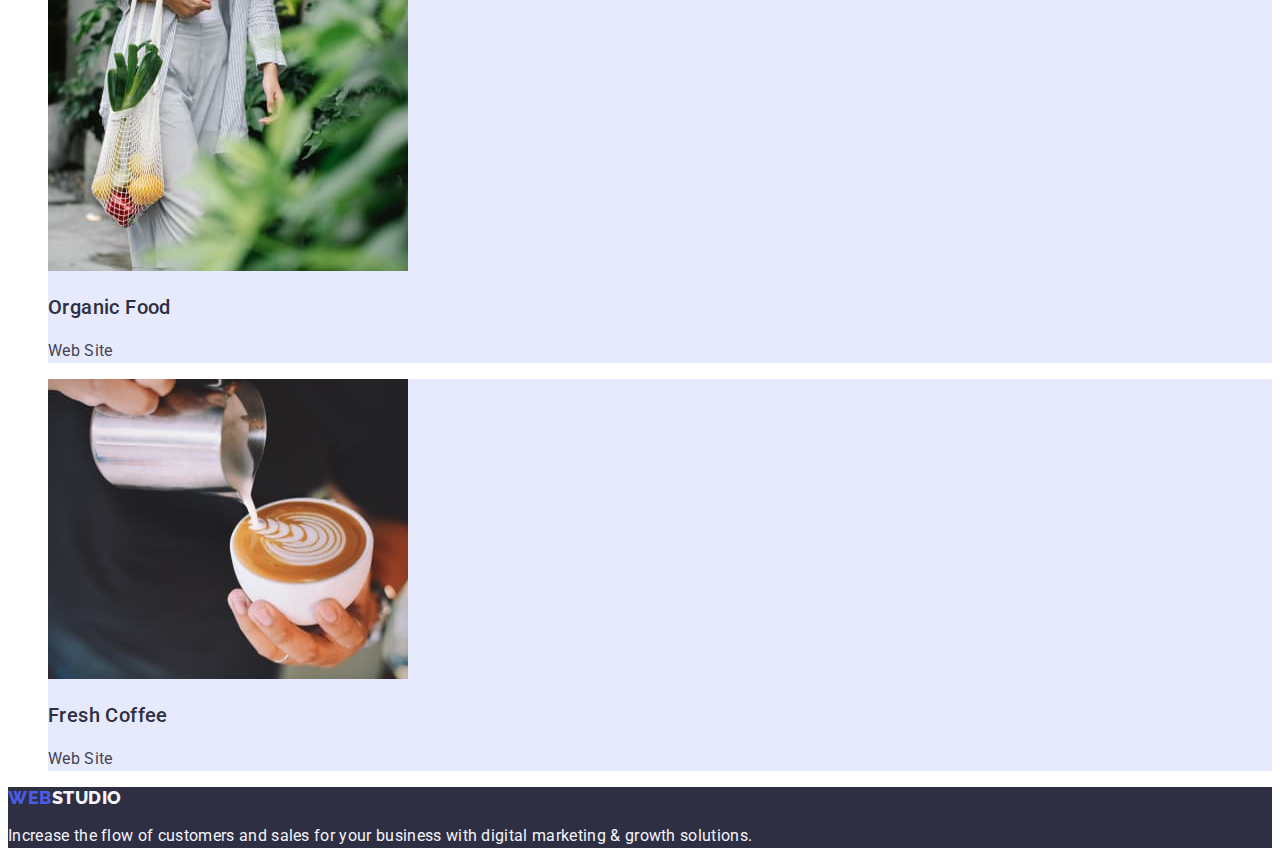
==== commit 0fbcadf9: "2023.03.31-6" ====
--- a/portfolio.html
+++ b/portfolio.html
@@ -71,17 +71,16 @@
         <!-- Portfolio Section -->
         <h2 hidden>Portfolio</h2>
         <ul class="portf list">
-          <li class="row-item">
+          <li class="row-item link">
             <img
               class="row-pic"
               src="./images/row1foto1.jpg"
-              alt="Banking App Interface Concept"
+              alt=""
               width="360"
-            />
             <h3 class="row-caption">Banking App Interface Concept</h3>
             <p class="row-text">App</p>
           </li>
-          <li class="row-item">
+          <li class="row-item link">
             <img
               class="row-pic"
               src="./images/row1foto2.jpg"
@@ -91,7 +90,7 @@
             <h3 class="row-caption">Cashless Payment</h3>
             <p class="row-text">Marketing</p>
           </li>
-          <li class="row-item">
+          <li class="row-item link">
             <img
               class="row-pic"
               src="./images/row1foto3.jpg"
@@ -101,7 +100,7 @@
             <h3 class="row-caption">Meditation App</h3>
             <p class="row-text">App</p>
           </li>
-          <li class="row-item">
+          <li class="row-item link">
             <img
               class="row-pic"
               src="./images/row2foto1.jpg"
@@ -111,7 +110,7 @@
             <h3 class="row-caption">Taxi Service</h3>
             <p class="row-text">Marketing</p>
           </li>
-          <li class="row-item">
+          <li class="row-item link">
             <img
               class="row-pic"
               src="./images/row2foto2.jpg"
@@ -121,7 +120,7 @@
             <h3 class="row-caption">Screen Illustrations</h3>
             <p class="row-text">Design</p>
           </li>
-          <li class="row-item">
+          <li class="row-item link">
             <img
               class="row-pic"
               src="./images/row2foto3.jpg"
@@ -131,7 +130,7 @@
             <h3 class="row-caption">Online Courses</h3>
             <p class="row-text">Marketing</p>
           </li>
-          <li class="row-item">
+          <li class="row-item link">
             <img
               class="row-pic"
               src="./images/row3foto1.jpg"
@@ -141,7 +140,7 @@
             <h3 class="row-caption">Instagram Stories Concept</h3>
             <p class="row-text">Design</p>
           </li>
-          <li class="row-item">
+          <li class="row-item link">
             <img
               class="row-pic"
               src="./images/row3foto2.jpg"
@@ -151,7 +150,7 @@
             <h3 class="row-caption">Organic Food</h3>
             <p class="row-text">Web Site</p>
           </li>
-          <li class="row-item">
+          <li class="row-item link">
             <img
               class="row-pic"
               src="./images/row3foto3.jpg"
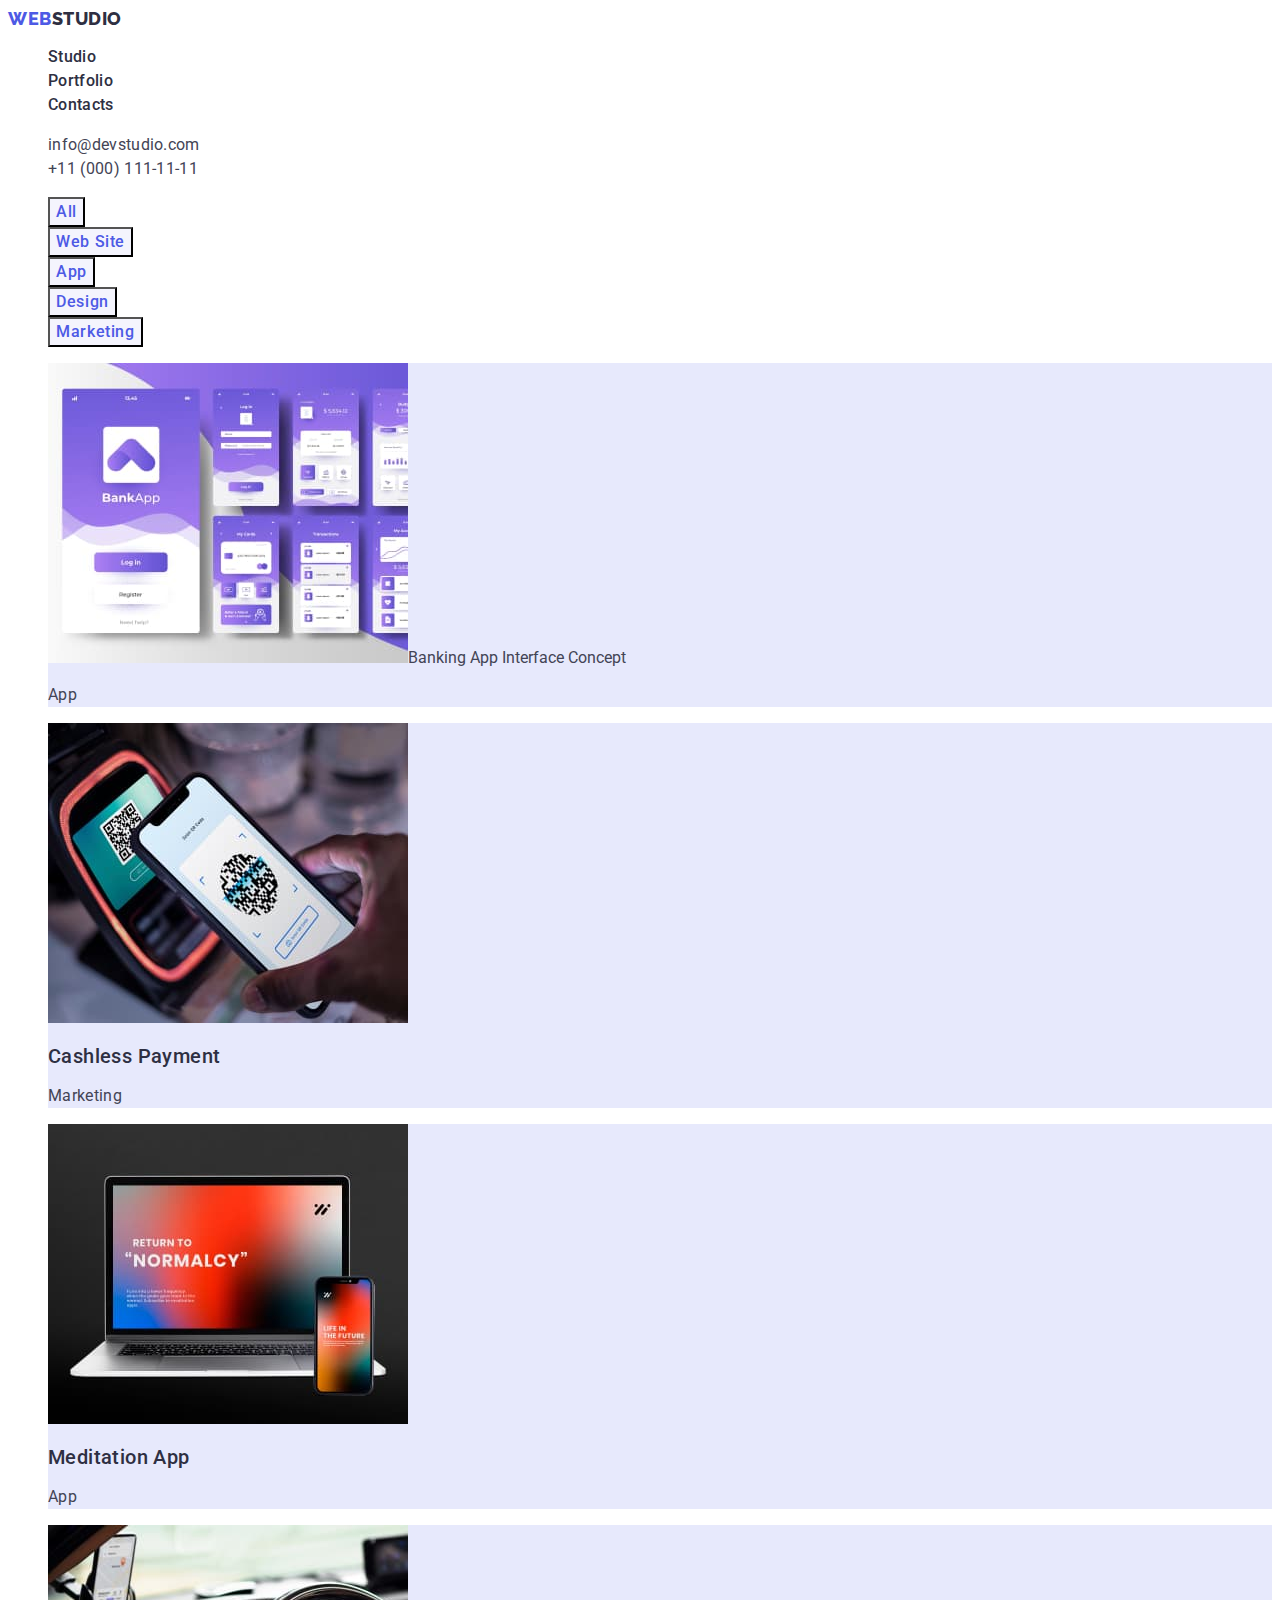
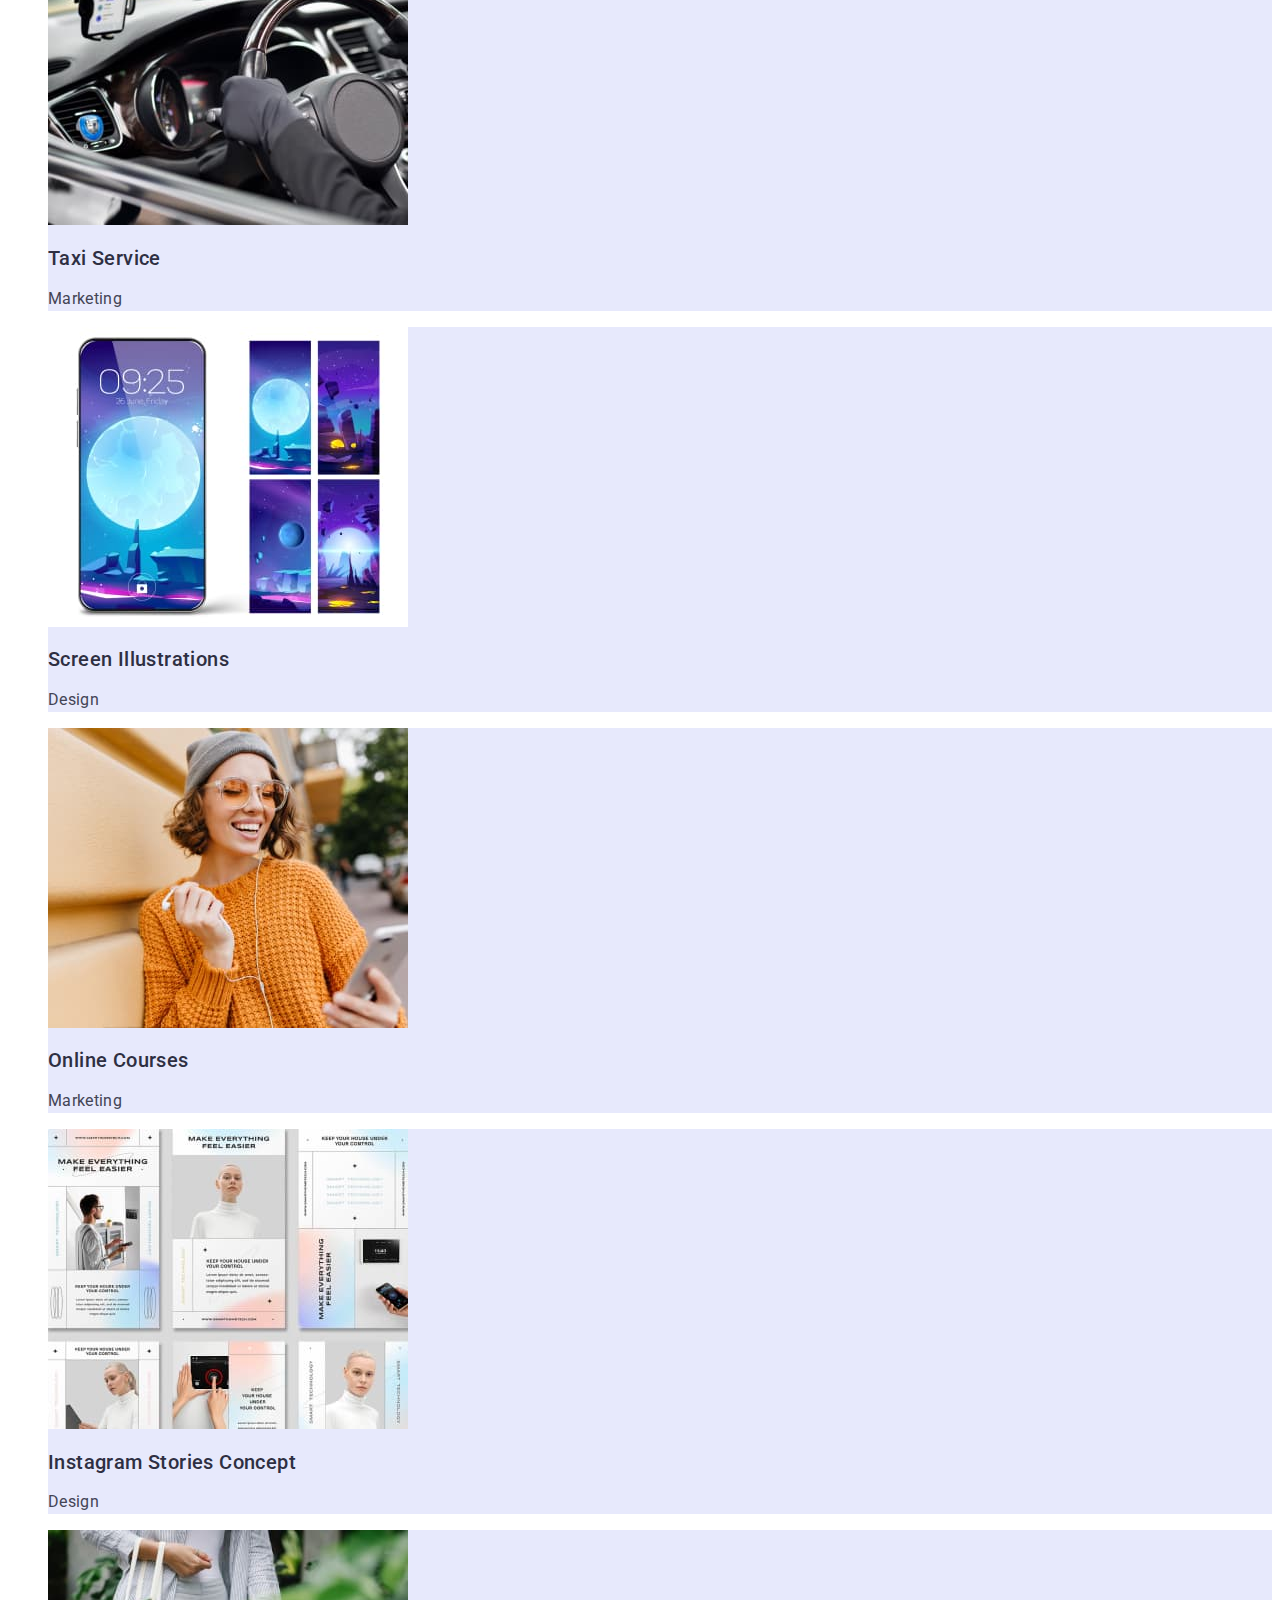
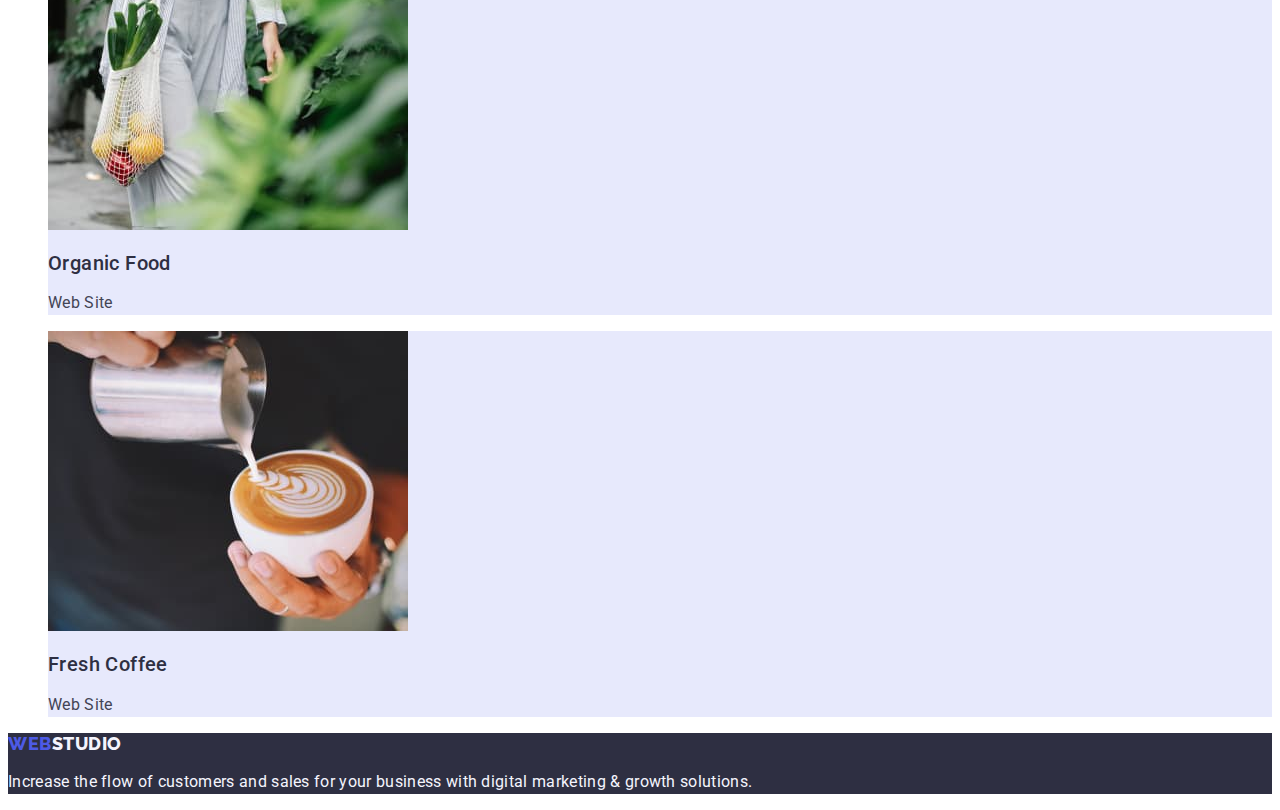
==== commit 7306ad34: "2023.03.31-8" ====
--- a/portfolio.html
+++ b/portfolio.html
@@ -69,7 +69,6 @@
           </li>
         </ul>
         <!-- Portfolio Section -->
-        <h2 hidden>Portfolio</h2>
         <ul class="portf list">
           <li class="row-item link">
             <img
@@ -77,7 +76,7 @@
               src="./images/row1foto1.jpg"
               alt=""
               width="360"
-            <h3 class="row-caption">Banking App Interface Concept</h3>
+            <2 class="row-caption">Banking App Interface Concept</2>
             <p class="row-text">App</p>
           </li>
           <li class="row-item link">
@@ -87,7 +86,7 @@
               alt="Cashless Payment"
               width="360"
             />
-            <h3 class="row-caption">Cashless Payment</h3>
+            <h2 class="row-caption">Cashless Payment</h2>
             <p class="row-text">Marketing</p>
           </li>
           <li class="row-item link">
@@ -97,7 +96,7 @@
               alt="Meditation App"
               width="360"
             />
-            <h3 class="row-caption">Meditation App</h3>
+            <h2 class="row-caption">Meditation App</h2>
             <p class="row-text">App</p>
           </li>
           <li class="row-item link">
@@ -107,7 +106,7 @@
               alt="Taxi Service"
               width="360"
             />
-            <h3 class="row-caption">Taxi Service</h3>
+            <h2 class="row-caption">Taxi Service</h2>
             <p class="row-text">Marketing</p>
           </li>
           <li class="row-item link">
@@ -117,7 +116,7 @@
               alt="Screen Illustrations"
               width="360"
             />
-            <h3 class="row-caption">Screen Illustrations</h3>
+            <h2 class="row-caption">Screen Illustrations</h2>
             <p class="row-text">Design</p>
           </li>
           <li class="row-item link">
@@ -127,7 +126,7 @@
               alt="Online Courses"
               width="360"
             />
-            <h3 class="row-caption">Online Courses</h3>
+            <h2 class="row-caption">Online Courses</h2>
             <p class="row-text">Marketing</p>
           </li>
           <li class="row-item link">
@@ -137,7 +136,7 @@
               alt="Instagram Stories Concept"
               width="360"
             />
-            <h3 class="row-caption">Instagram Stories Concept</h3>
+            <h2 class="row-caption">Instagram Stories Concept</h2>
             <p class="row-text">Design</p>
           </li>
           <li class="row-item link">
@@ -147,7 +146,7 @@
               alt="Organic Food"
               width="360"
             />
-            <h3 class="row-caption">Organic Food</h3>
+            <h2 class="row-caption">Organic Food</h2>
             <p class="row-text">Web Site</p>
           </li>
           <li class="row-item link">
@@ -157,7 +156,7 @@
               alt="Fresh Coffee"
               width="360"
             />
-            <h3 class="row-caption">Fresh Coffee</h3>
+            <h2 class="row-caption">Fresh Coffee</h2>
             <p class="row-text">Web Site</p>
           </li>
         </ul>
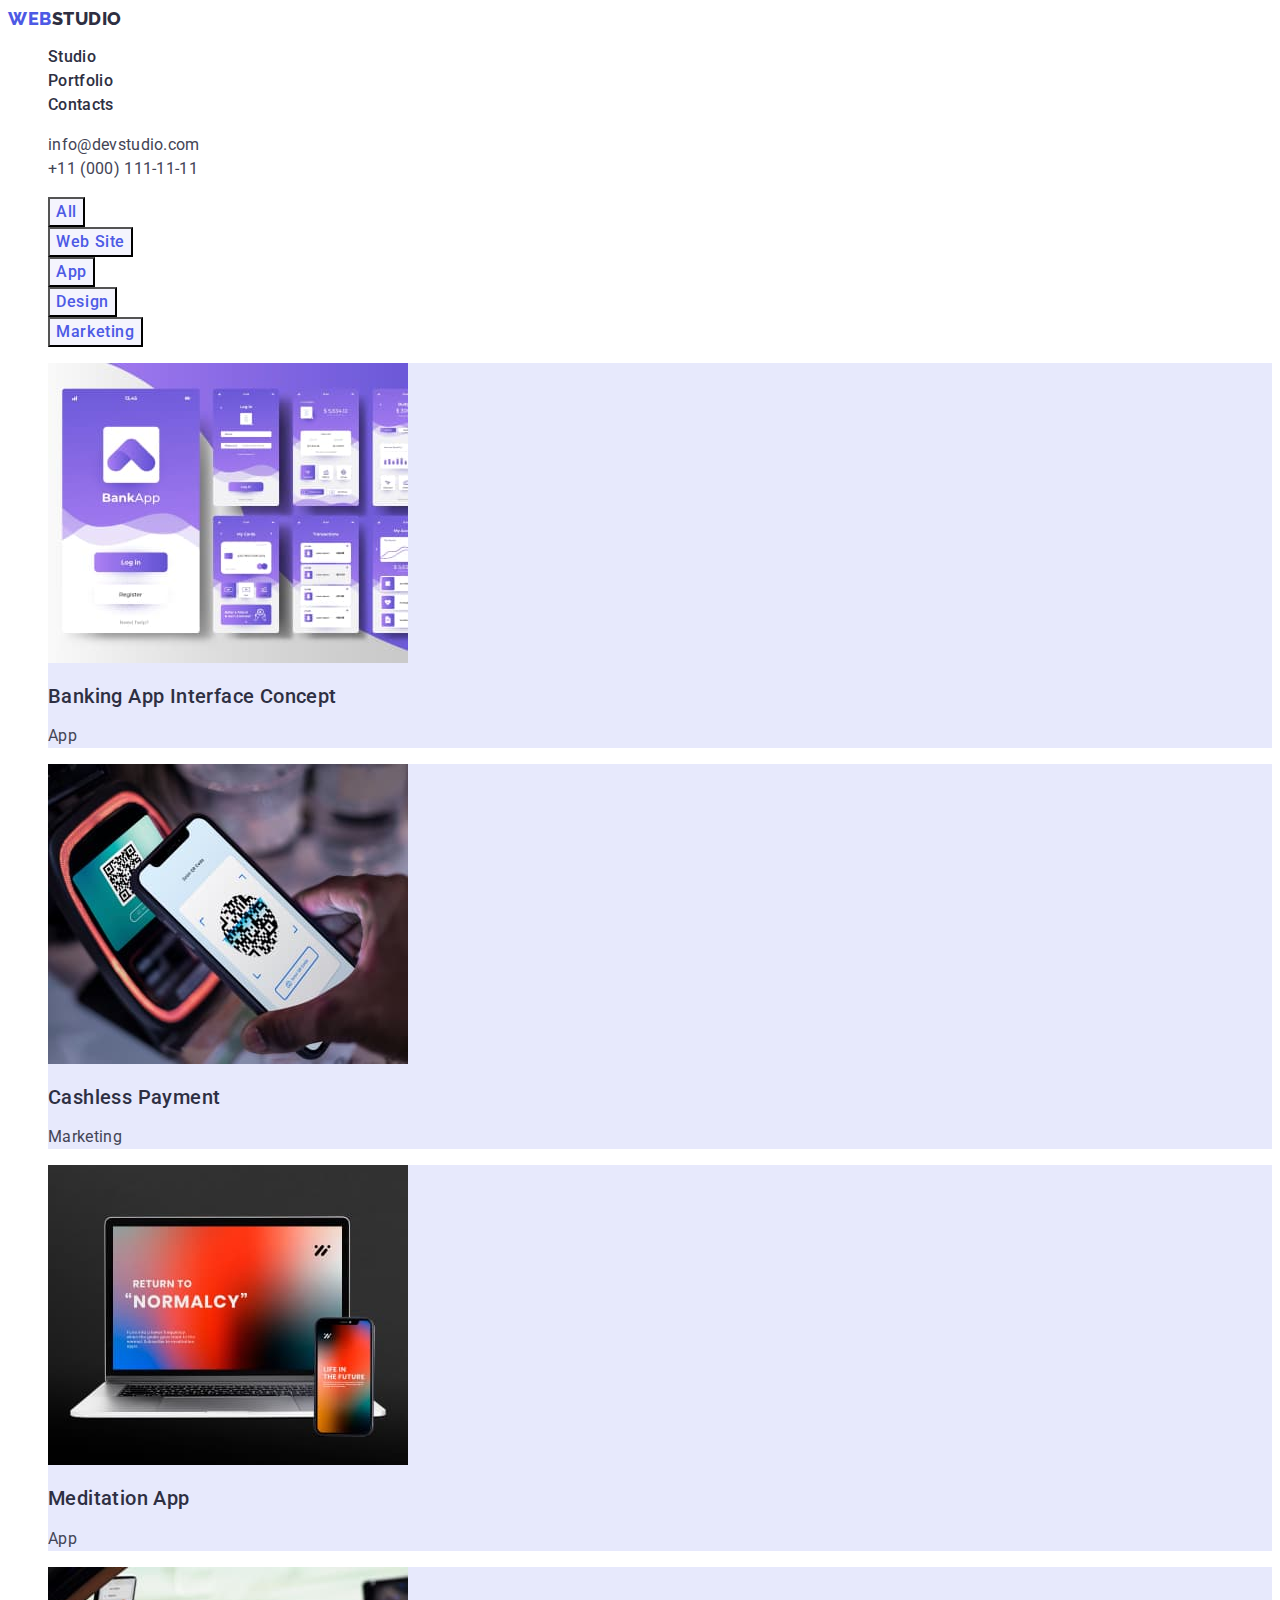
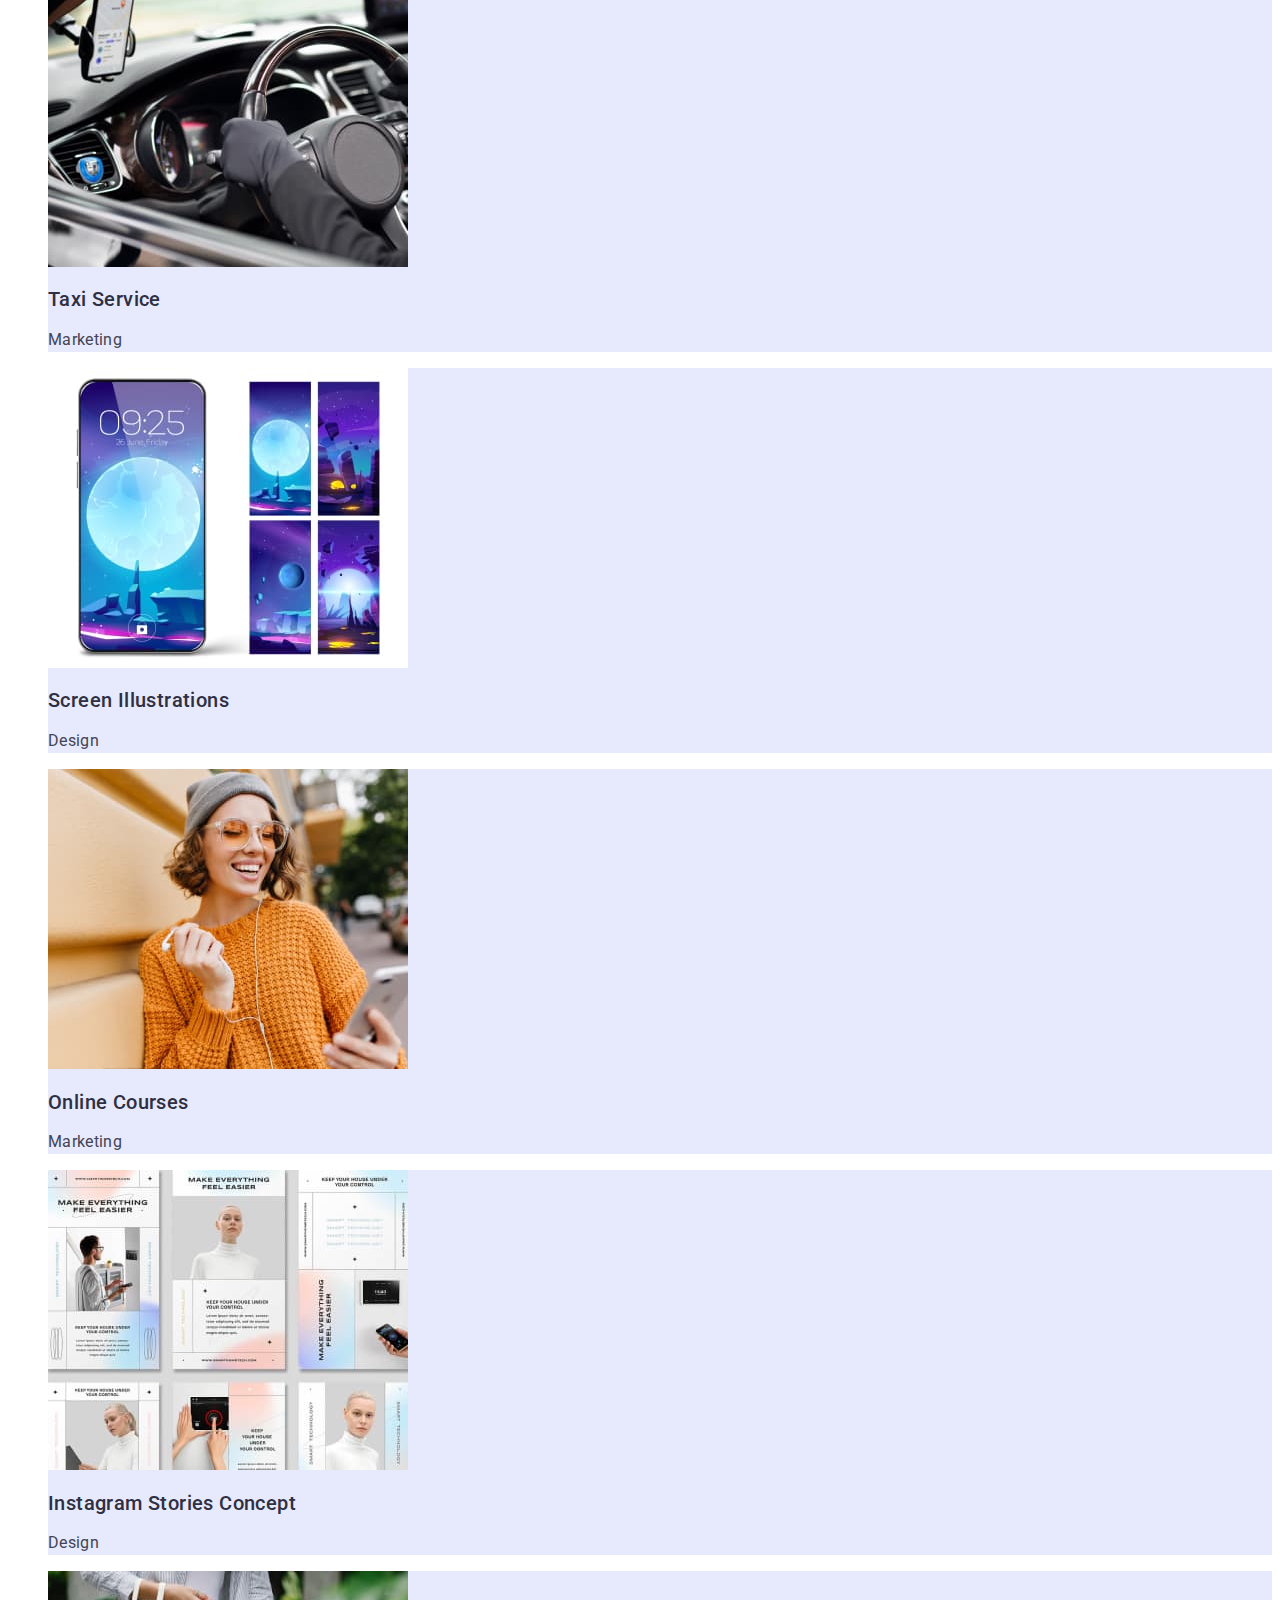
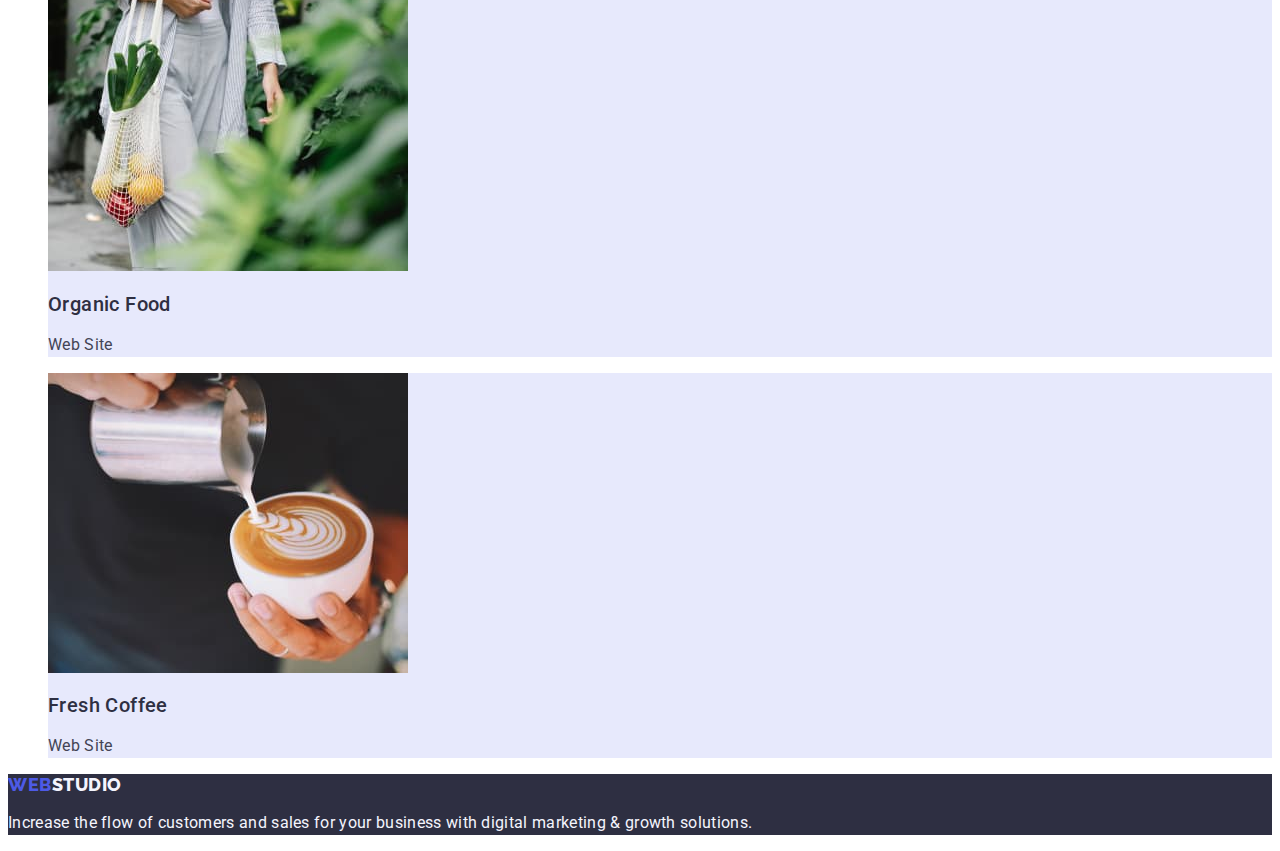
==== commit ea887b39: "2023.03.31-9" ====
--- a/portfolio.html
+++ b/portfolio.html
@@ -71,12 +71,13 @@
         <!-- Portfolio Section -->
         <ul class="portf list">
           <li class="row-item link">
-            <img
-              class="row-pic"
-              src="./images/row1foto1.jpg"
-              alt=""
-              width="360"
-            <2 class="row-caption">Banking App Interface Concept</2>
+            <a href="./images/row1foto2.jpg">
+              <img
+                src="./images/row1foto1.jpg"
+                alt="Banking App Interface Concept"
+                width="360"
+            /></a>
+            <h2 class="row-caption">Banking App Interface Concept</h2>
             <p class="row-text">App</p>
           </li>
           <li class="row-item link">
--- a/css/styles.css
+++ b/css/styles.css
@@ -116,8 +116,6 @@
   color: var(--color-slate);
 }
 /* S3 Product Sectiont */
-.prod {
-}
 .prod-title {
   font-weight: 700;
   font-size: 36px;
